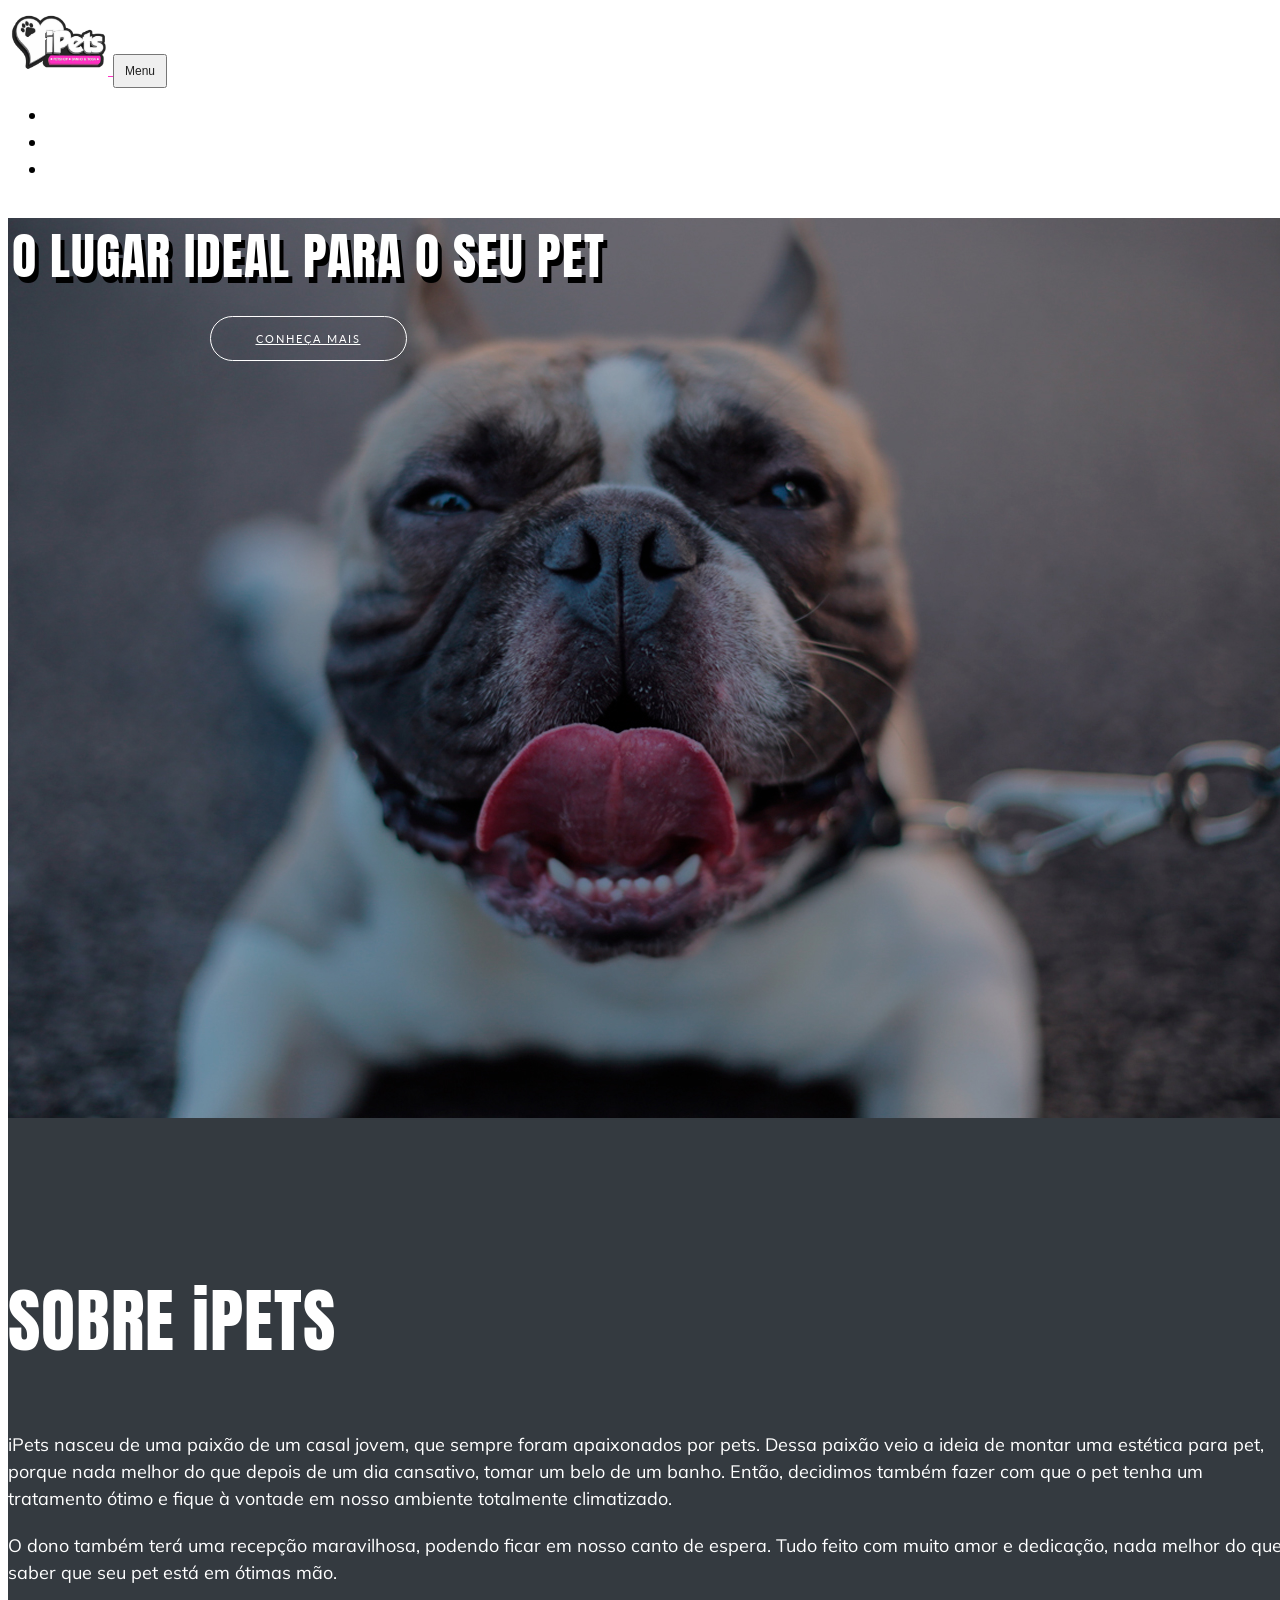
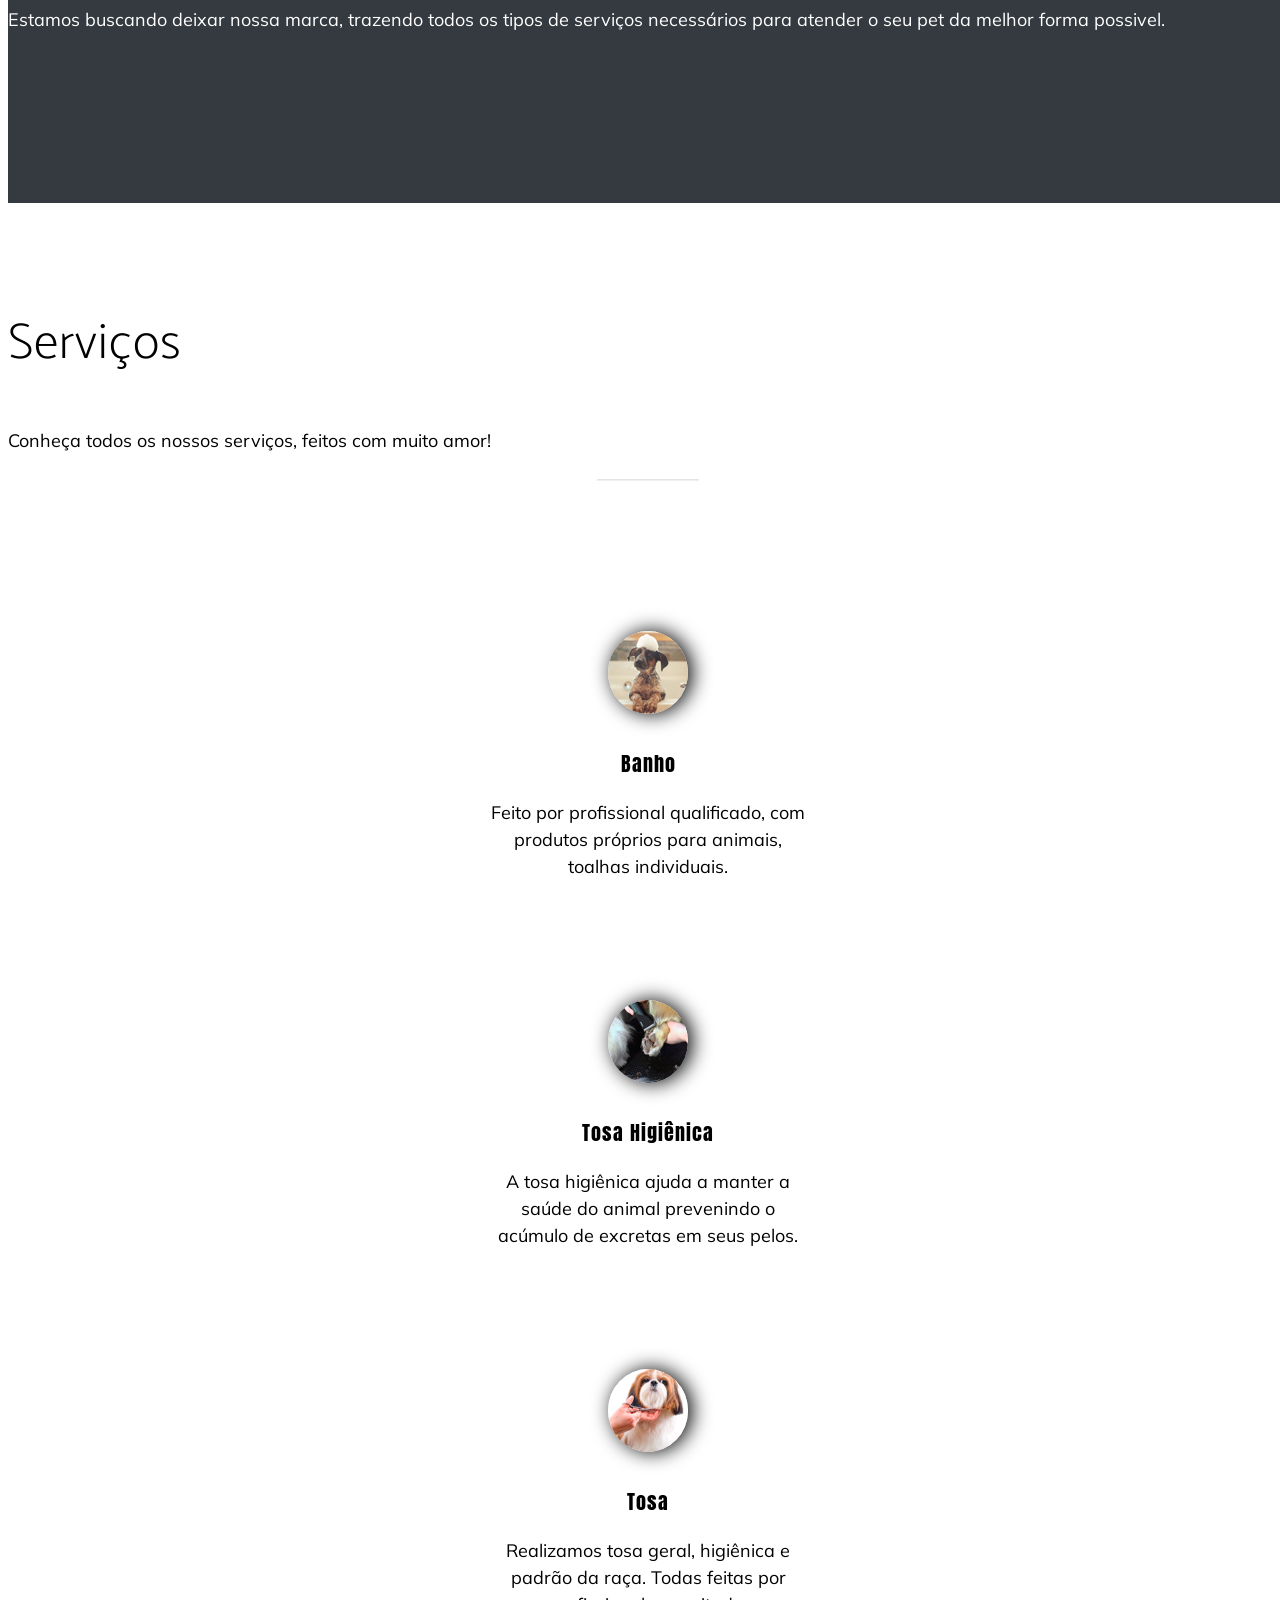
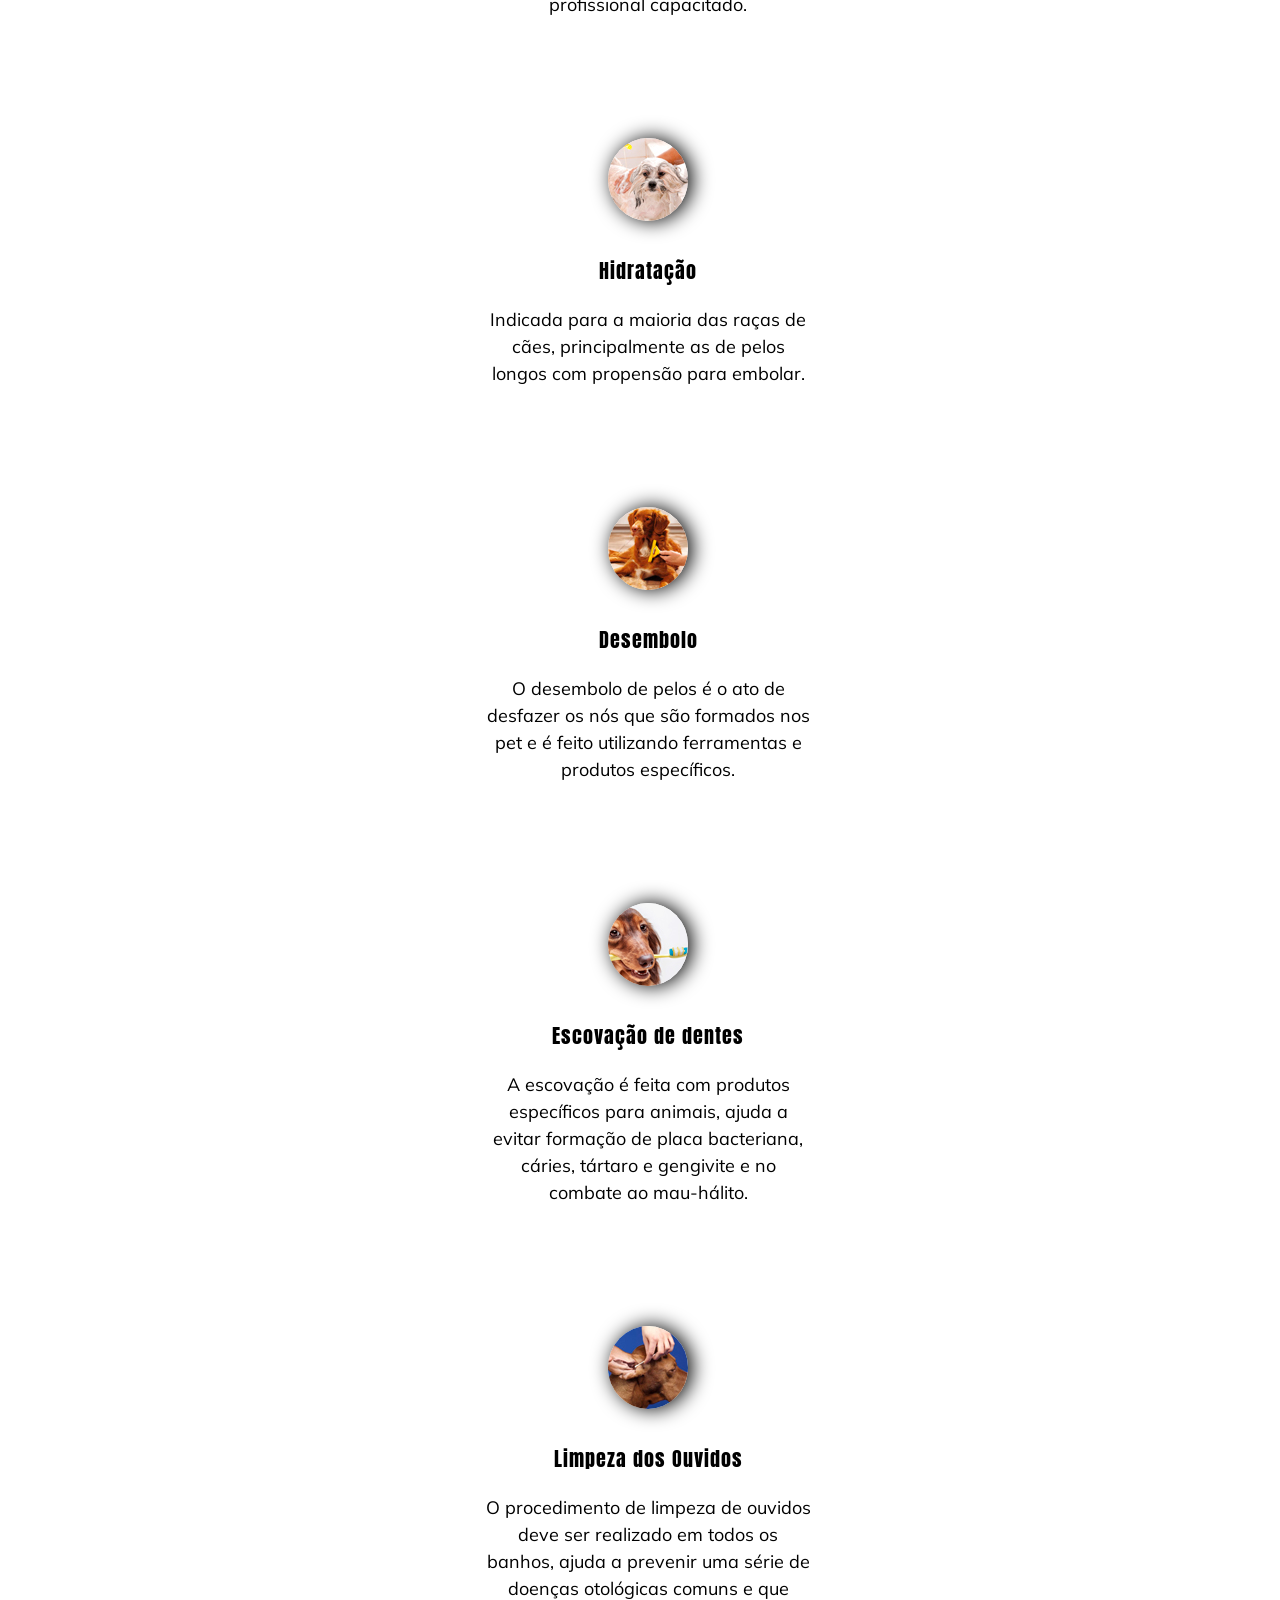
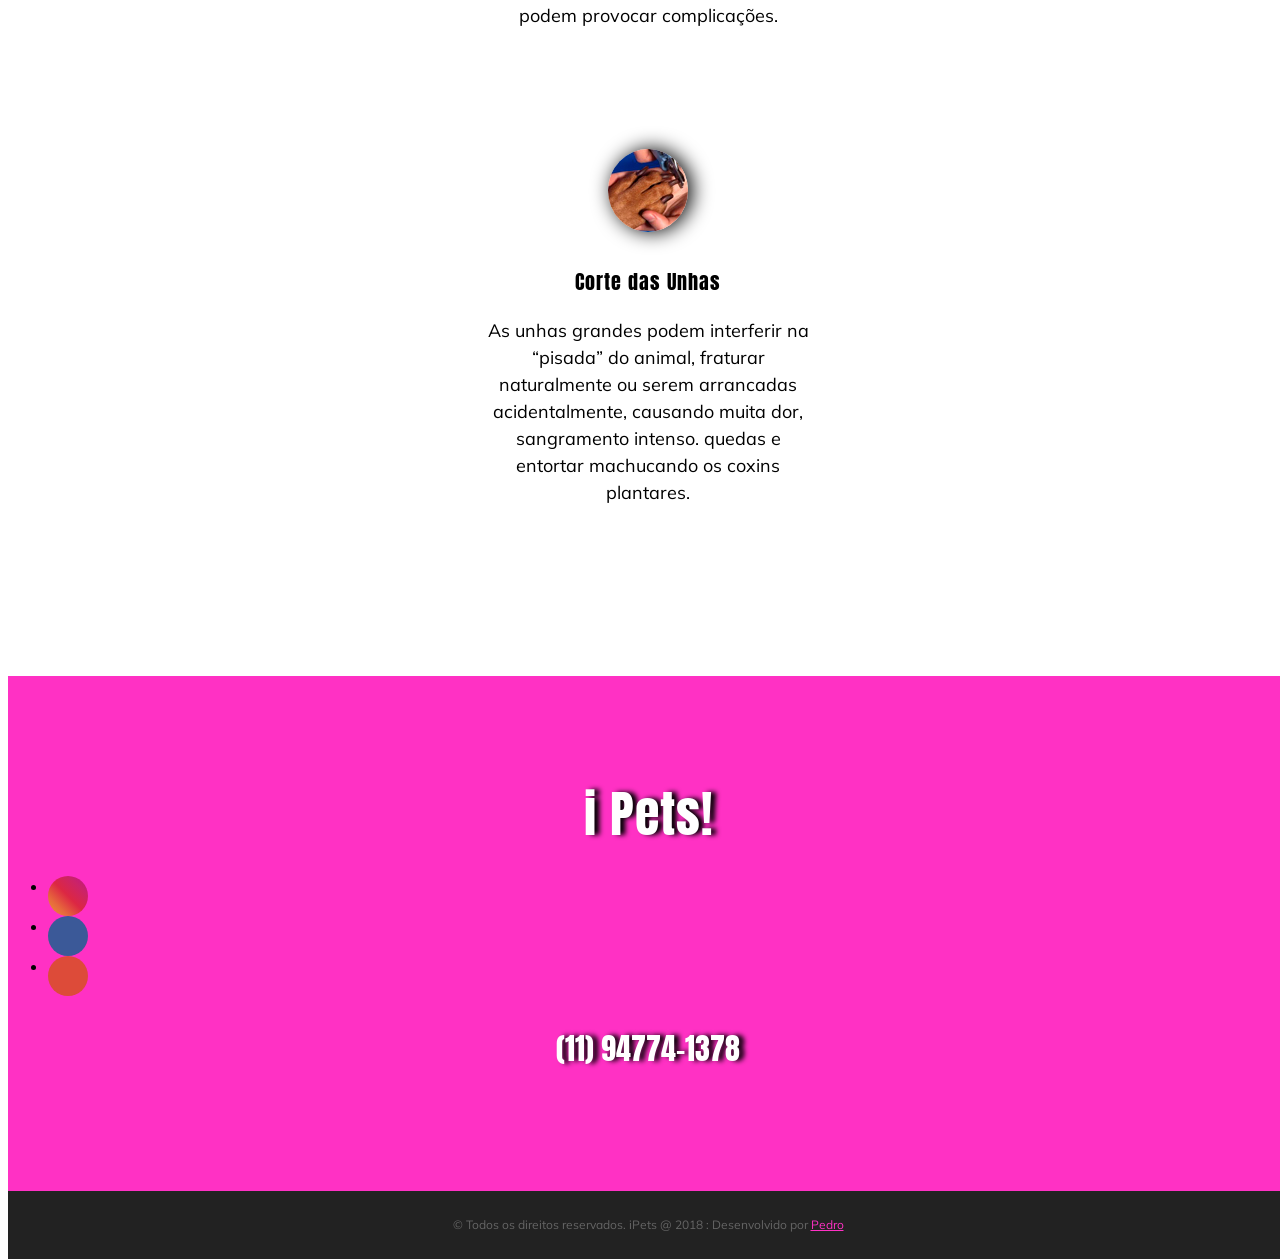
==== index.html @ 1b2ce4cd "criacao do site" ====
<!DOCTYPE html>
<html lang="en"><head>

	<meta charset="utf-8">
	<meta name="viewport" content="width=device-width, initial-scale=1, shrink-to-fit=no">
	<meta name="description" content="">
	<meta name="author" content="">

	<title>iPets - Estética para o seu pet!</title>

	<!-- favicon -->
	<link href="img/favicon.png" rel="shortcut icon" type="image/x-icon">

	<!-- Bootstrap core CSS -->
	<link href="vendor/bootstrap/css/bootstrap.min.css" rel="stylesheet">

	<!-- Custom fonts for this template -->
	<link href="vendor/font-awesome/css/font-awesome.min.css" rel="stylesheet">
	<link href="vendor/simple-line-icons/css/simple-line-icons.css" rel="stylesheet">
	<link href="https://fonts.googleapis.com/css?family=Lato" rel="stylesheet">
	<link href="https://fonts.googleapis.com/css?family=Catamaran:100,200,300,400,500,600,700,800,900" rel="stylesheet">
	<link href="https://fonts.googleapis.com/css?family=Muli" rel="stylesheet">

	<!-- Plugin CSS -->
	<link href="device-mockups/device-mockups.min.css" rel="stylesheet">

	<!-- Custom styles for this template -->
	<link href="css/new-age.min.css" rel="stylesheet">

</head>

  <body id="page-top">

	<!-- Navigation -->
	<nav class="navbar navbar-expand-lg navbar-light fixed-top" id="mainNav">
		<div class="container">
			<a class="navbar-brand js-scroll-trigger" href="#page-top">
				<img width="100" alt="" src="./img/logo.png">
			</a>
			<button class="navbar-toggler navbar-toggler-right" aria-expanded="false" aria-controls="navbarResponsive" aria-label="Toggle navigation" type="button" data-target="#navbarResponsive" data-toggle="collapse">
				Menu
				<i class="fa fa-bars"></i>
			</button>
			<div class="collapse navbar-collapse" id="navbarResponsive">
				<ul class="navbar-nav ml-auto">
					<li class="nav-item">
						<a class="nav-link js-scroll-trigger" href="#about">Sobre</a>
					</li>
					<li class="nav-item">
						<a class="nav-link js-scroll-trigger" href="#services">Serviços</a>
					</li>
					<li class="nav-item">
						<a class="nav-link js-scroll-trigger" href="#contact">Contato</a>
					</li>
				</ul>
			</div>
		</div>
	</nav>

	<header class="masthead">
		<div class="container h-100">
			<div class="row h-100">
				<div class="col-lg-12 my-auto">
					<div class="header-content mx-auto">
						<h1 class="mb-5">O LUGAR IDEAL PARA O SEU PET</h1>
						<a class="btn btn-outline btn-xl js-scroll-trigger" href="#about">Conheça mais</a>
					</div>
				</div>
			</div>
		</div>
	</header>

	<section class="about bg-primary text-center" id="about">
		<div class="container">
			<div class="row">
				<div class="col-md-8 mx-auto">
					<h2 class="section-heading">SOBRE iPETS</h2>
					<p>
						iPets nasceu de uma paixão de um casal jovem, que sempre foram apaixonados por pets. Dessa paixão veio a ideia de montar uma estética para pet, porque nada melhor do que depois de um dia cansativo, tomar um belo de um banho. Então, decidimos também fazer com que o pet tenha um tratamento ótimo e fique à vontade em nosso ambiente totalmente climatizado.
					<p>
						O dono também terá uma recepção maravilhosa, podendo ficar em nosso canto de espera. Tudo feito com muito amor e dedicação, nada melhor do que saber que seu pet está em ótimas mão.
					</p>
					<p>
						Estamos buscando deixar nossa marca, trazendo todos os tipos de serviços necessários para atender o seu pet da melhor forma possivel.
					</p>
				</div>
			</div>
		</div>
	</section>

	<section class="services" id="services">
		<div class="container">
			<div class="section-heading text-center">
				<h2>Serviços</h2>
				<p class="text-muted">Conheça todos os nossos serviços, feitos com muito amor!</p>
				<hr>
			</div>
			<div class="row">
				<div class="col-lg-12 my-auto">
					<div class="container-fluid">
						<div class="row">
							<div class="col-lg-4">
								<div class="service-item">
									<img alt="" src="img/services/banho.jpg">
									<h3>Banho</h3>
									<p class="text-muted">
										Feito por profissional qualificado, com produtos próprios para animais, toalhas individuais.
									</p>
								</div>
							</div>
							<div class="col-lg-4">
								<div class="service-item">
									<img alt="" src="img/services/tosa-higienica.jpg">
									<h3>Tosa Higiênica</h3>
									<p class="text-muted">A tosa higiênica ajuda a manter a saúde do animal prevenindo o acúmulo de excretas em seus pelos.</p>
								</div>
							</div>
							<div class="col-lg-4">
								<div class="service-item">
										<img alt="" src="img/services/tosa.jpg">
									<h3>Tosa</h3>
									<p class="text-muted">Realizamos tosa geral, higiênica e padrão da raça. Todas feitas por profissional capacitado.</p>
								</div>
							</div>
						</div>
						<div class="row">	
							<div class="col-lg-4">
								<div class="service-item">
									<img alt="" src="img/services/hidratacao.jpg">
									<h3>Hidratação</h3>
									<p class="text-muted">Indicada para a maioria das raças de cães, principalmente as de pelos longos com propensão  para embolar.</p>
								</div>
							</div>
							<div class="col-lg-4">
								<div class="service-item">
									<img alt="" src="img/services/desembolo.jpg">
									<h3>Desembolo</h3>
									<p class="text-muted">
										O desembolo de pelos é o ato de desfazer os nós que são formados nos pet e é feito utilizando ferramentas e produtos específicos.
									</p>
								</div>
							</div>
							<div class="col-lg-4">
								<div class="service-item">
									<img alt="" src="img/services/escova-dentes-caes.jpg">
									<h3>Escovação de dentes</h3>
									<p class="text-muted">A escovação é feita com produtos específicos para animais, ajuda a evitar formação de placa bacteriana, cáries, tártaro e gengivite e no combate ao mau-hálito.</p>
								</div>
							</div>
						</div>
						<div class="row">
							<div class="col-lg-4">
								<div class="service-item">
									<img alt="" src="img/services/limpeza-ouvido.jpg">
									<h3>Limpeza dos Ouvidos</h3>
									<p class="text-muted">O procedimento de limpeza de ouvidos deve ser realizado em todos os banhos, ajuda a prevenir uma série de doenças otológicas comuns e que podem provocar complicações.</p>
								</div>
							</div>
							<div class="col-lg-4">
								<div class="service-item">
									<img alt="" src="img/services/corte-unha.jpg">
									<h3>Corte das Unhas</h3>
									<p class="text-muted">As unhas grandes podem interferir na “pisada” do animal, fraturar naturalmente ou serem arrancadas acidentalmente, causando muita dor, sangramento intenso. quedas e entortar machucando os coxins plantares.</p>
								</div>
							</div>
						</div>
					</div>
				</div>
			</div>
		</div>
	</section>

	<section class="contact bg-primary" id="contact">
		<div class="container">
			<h2>
				i
				<i class="fa fa-heart"></i>
				Pets!
			</h2>
			<ul class="list-inline list-social">
				<li class="list-inline-item social-instagram">
					<a href="https://www.instagram.com/ipetsbanhoetosa/" target="_blank">
					<i class="fa fa-instagram"></i>
					</a>
				</li>
				<li class="list-inline-item social-facebook">
					<a href="https://www.facebook.com/ipetsestetica" target="_blank">
					<i class="fa fa-facebook"></i>
					</a>
				</li>
				<li class="list-inline-item social-email">
					<a href="mailto:contato@ipetsbanhoetosa.com.br">
					<i class="fa fa-envelope"></i>
					</a>
				</li>
			</ul>

			<p><a href="tel:11947741378">(11) 94774-1378</a></p>
		</div>
	</section>

	<footer>
		<div class="container">
			<p>© Todos os direitos reservados. iPets @ 2018 : Desenvolvido por <a href="http://peofernandes.com/" target="_blank">Pedro</a></p>
		</div>
	</footer>

	<!-- Bootstrap core JavaScript -->
	<script src="vendor/jquery/jquery.min.js"></script>
	<script src="vendor/bootstrap/js/bootstrap.bundle.min.js"></script>

	<!-- Plugin JavaScript -->
	<script src="vendor/jquery-easing/jquery.easing.min.js"></script>

	<!-- Custom scripts for this template -->
	<script src="js/new-age.min.js"></script>

  


</body></html>
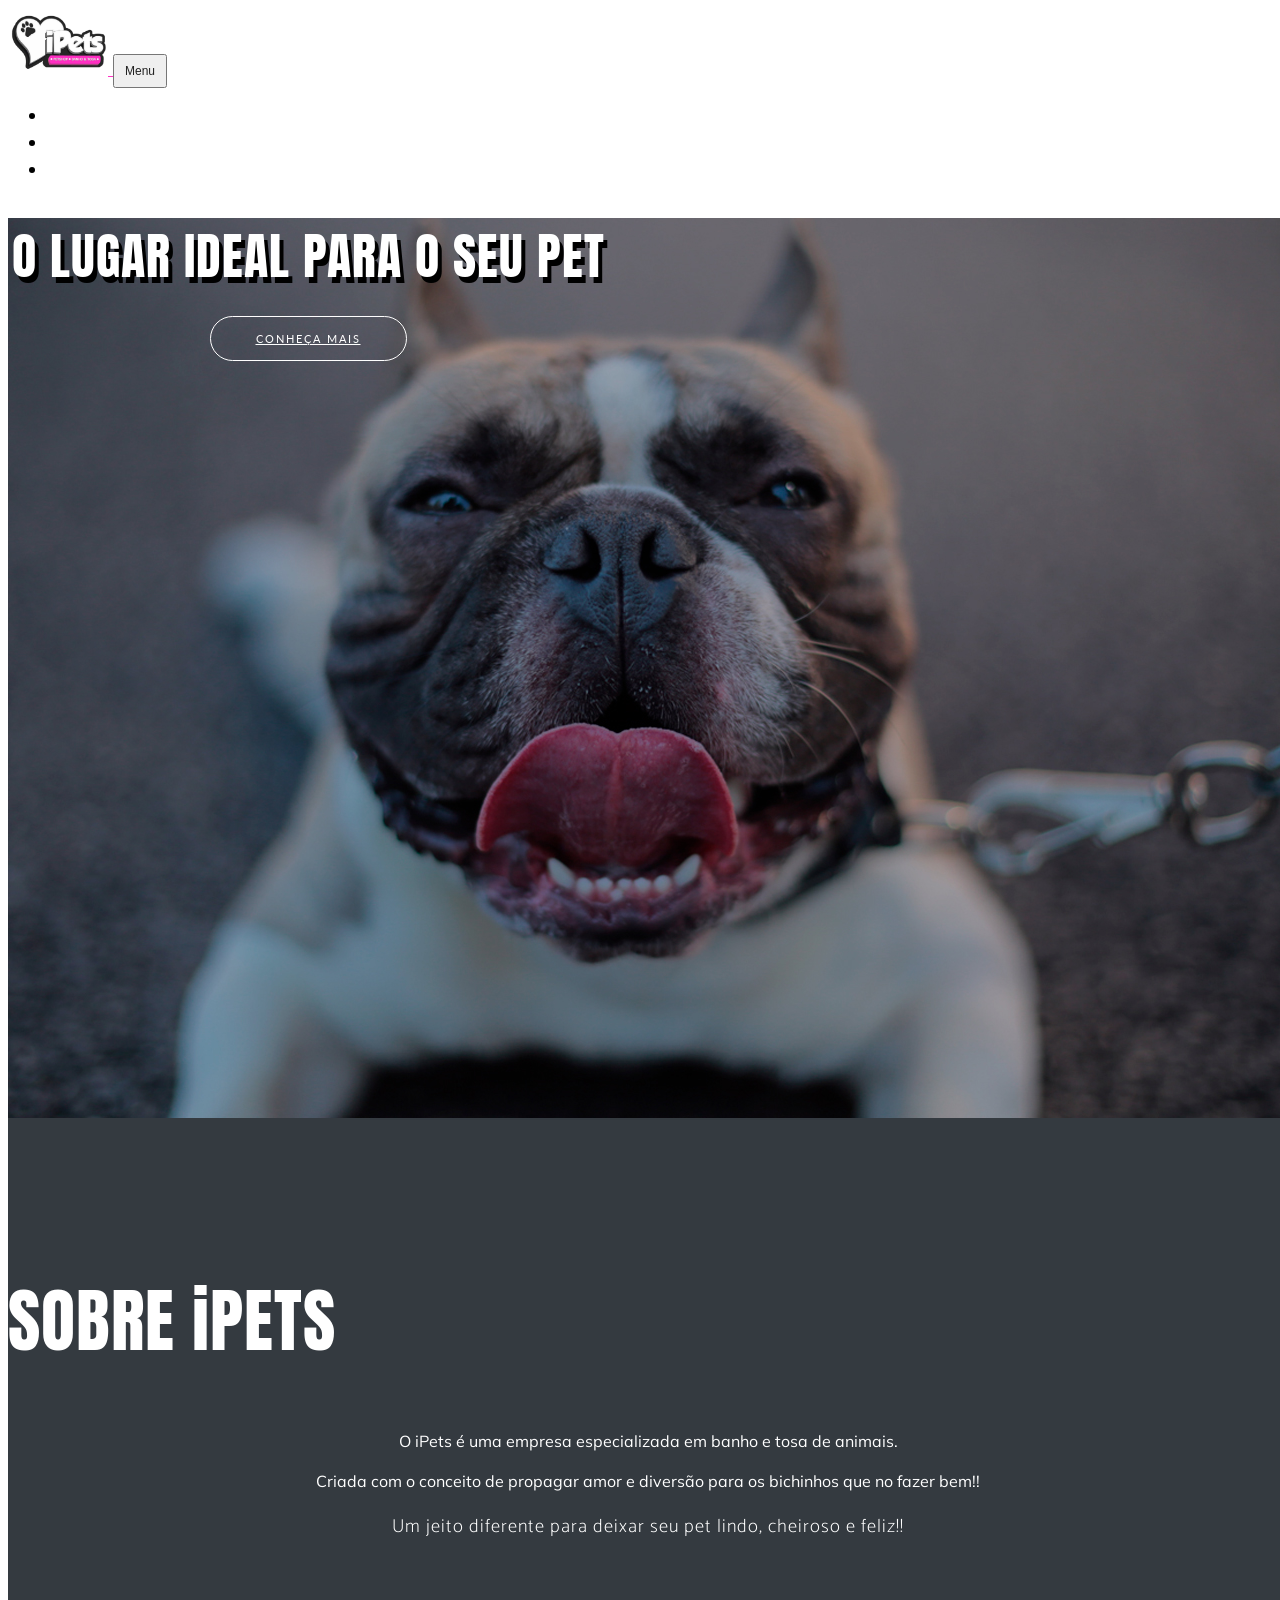
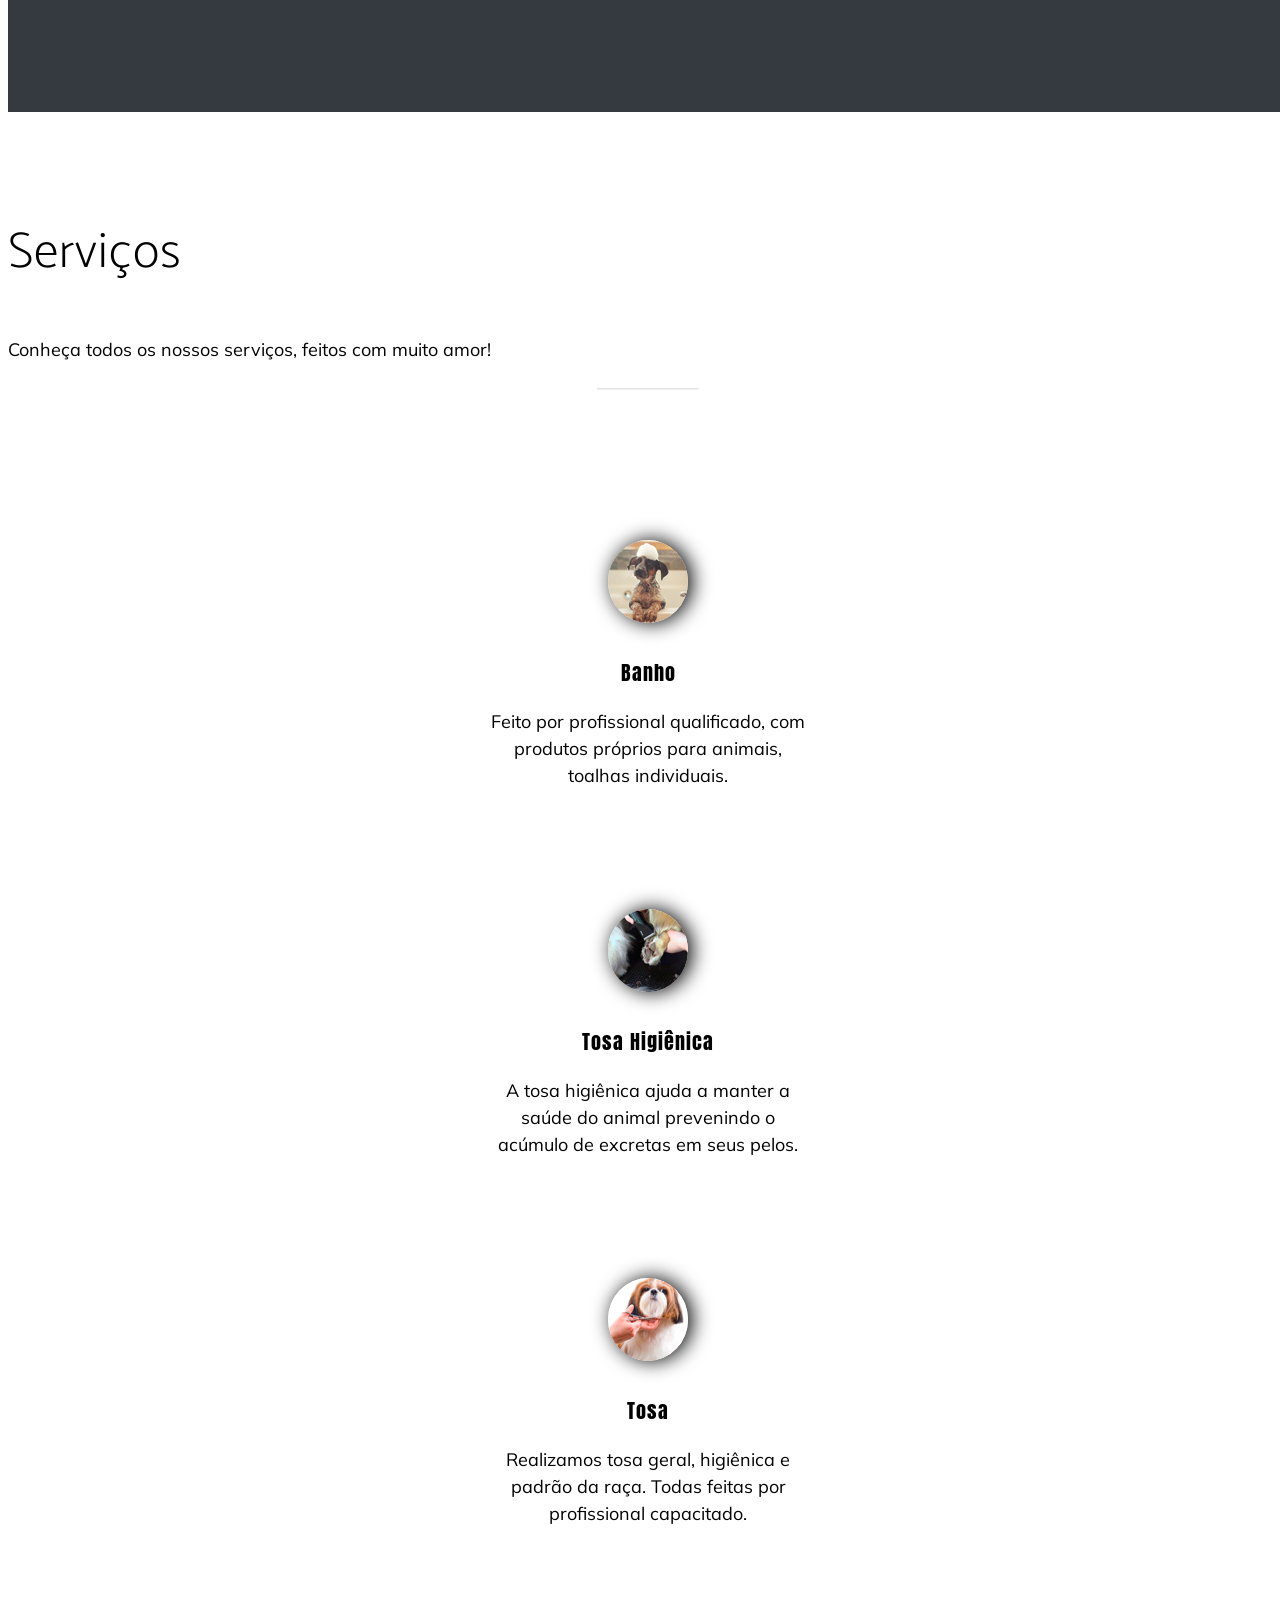
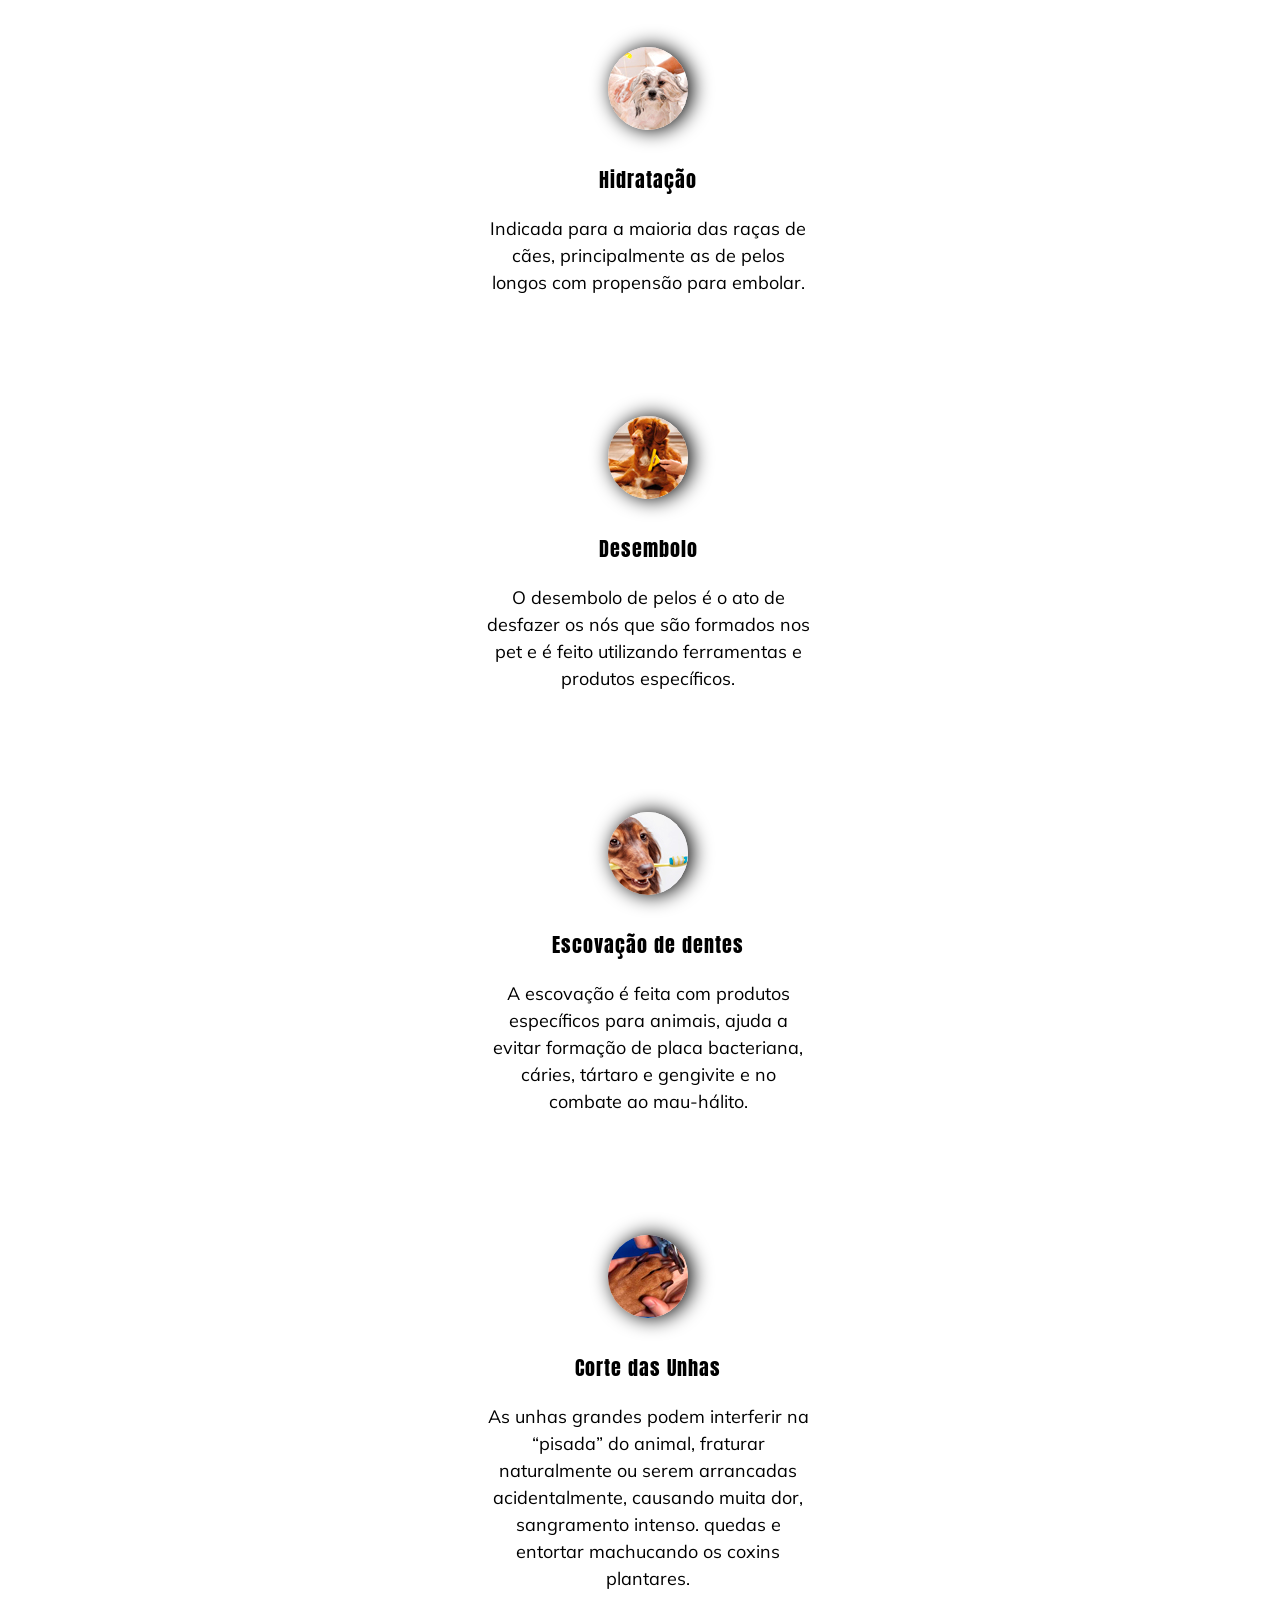
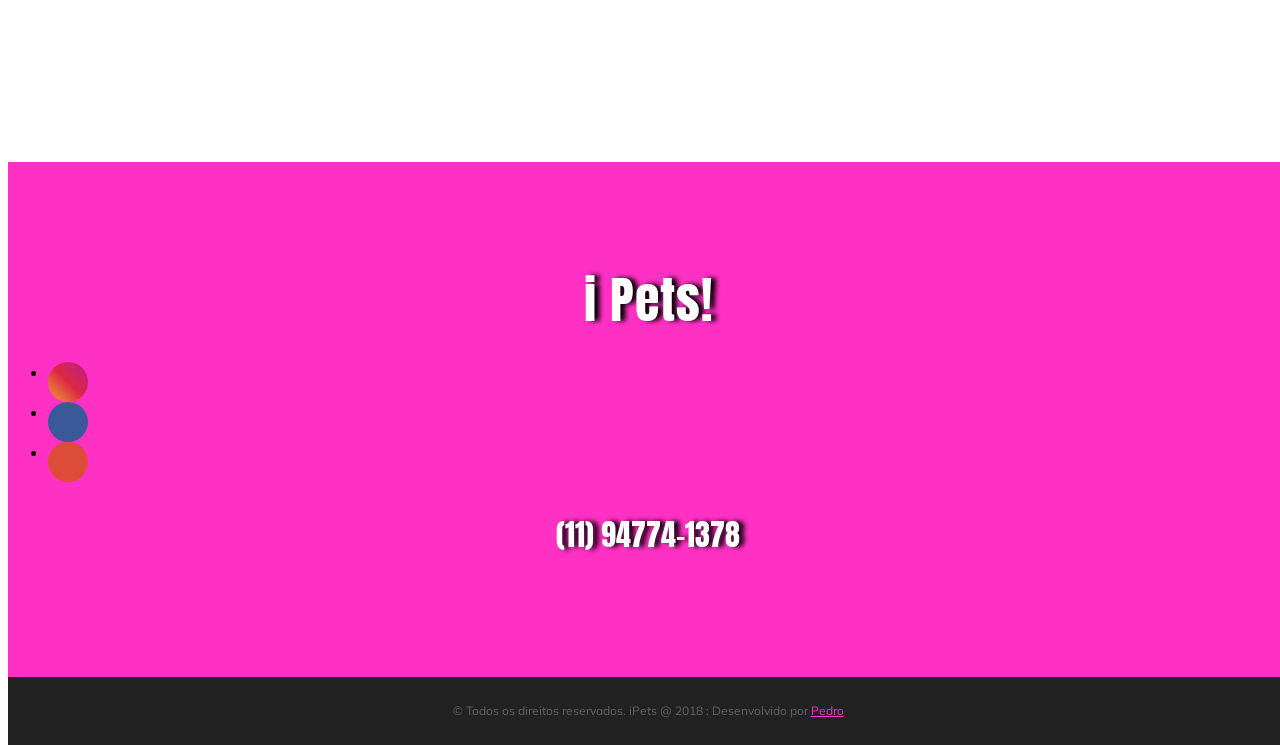
==== commit a31f2cad: "Alteração de textos" ====
--- a/index.html
+++ b/index.html
@@ -73,15 +73,16 @@
 	<section class="about bg-primary text-center" id="about">
 		<div class="container">
 			<div class="row">
-				<div class="col-md-8 mx-auto">
+				<div class="col-md-10 mx-auto">
 					<h2 class="section-heading">SOBRE iPETS</h2>
 					<p>
-						iPets nasceu de uma paixão de um casal jovem, que sempre foram apaixonados por pets. Dessa paixão veio a ideia de montar uma estética para pet, porque nada melhor do que depois de um dia cansativo, tomar um belo de um banho. Então, decidimos também fazer com que o pet tenha um tratamento ótimo e fique à vontade em nosso ambiente totalmente climatizado.
-					<p>
-						O dono também terá uma recepção maravilhosa, podendo ficar em nosso canto de espera. Tudo feito com muito amor e dedicação, nada melhor do que saber que seu pet está em ótimas mão.
+						<center>O iPets é uma empresa especializada em banho e tosa de animais.</center>
 					</p>
 					<p>
-						Estamos buscando deixar nossa marca, trazendo todos os tipos de serviços necessários para atender o seu pet da melhor forma possivel.
+						<center>Criada com o conceito de propagar amor e diversão para os bichinhos que no fazer bem!!</center>
+					</p>
+					<p>
+						<center><h3>Um jeito diferente para deixar seu pet lindo, cheiroso e feliz!!</h3></center>
 					</p>
 				</div>
 			</div>
@@ -150,11 +151,6 @@
 						</div>
 						<div class="row">
 							<div class="col-lg-4">
-								<div class="service-item">
-									<img alt="" src="img/services/limpeza-ouvido.jpg">
-									<h3>Limpeza dos Ouvidos</h3>
-									<p class="text-muted">O procedimento de limpeza de ouvidos deve ser realizado em todos os banhos, ajuda a prevenir uma série de doenças otológicas comuns e que podem provocar complicações.</p>
-								</div>
 							</div>
 							<div class="col-lg-4">
 								<div class="service-item">
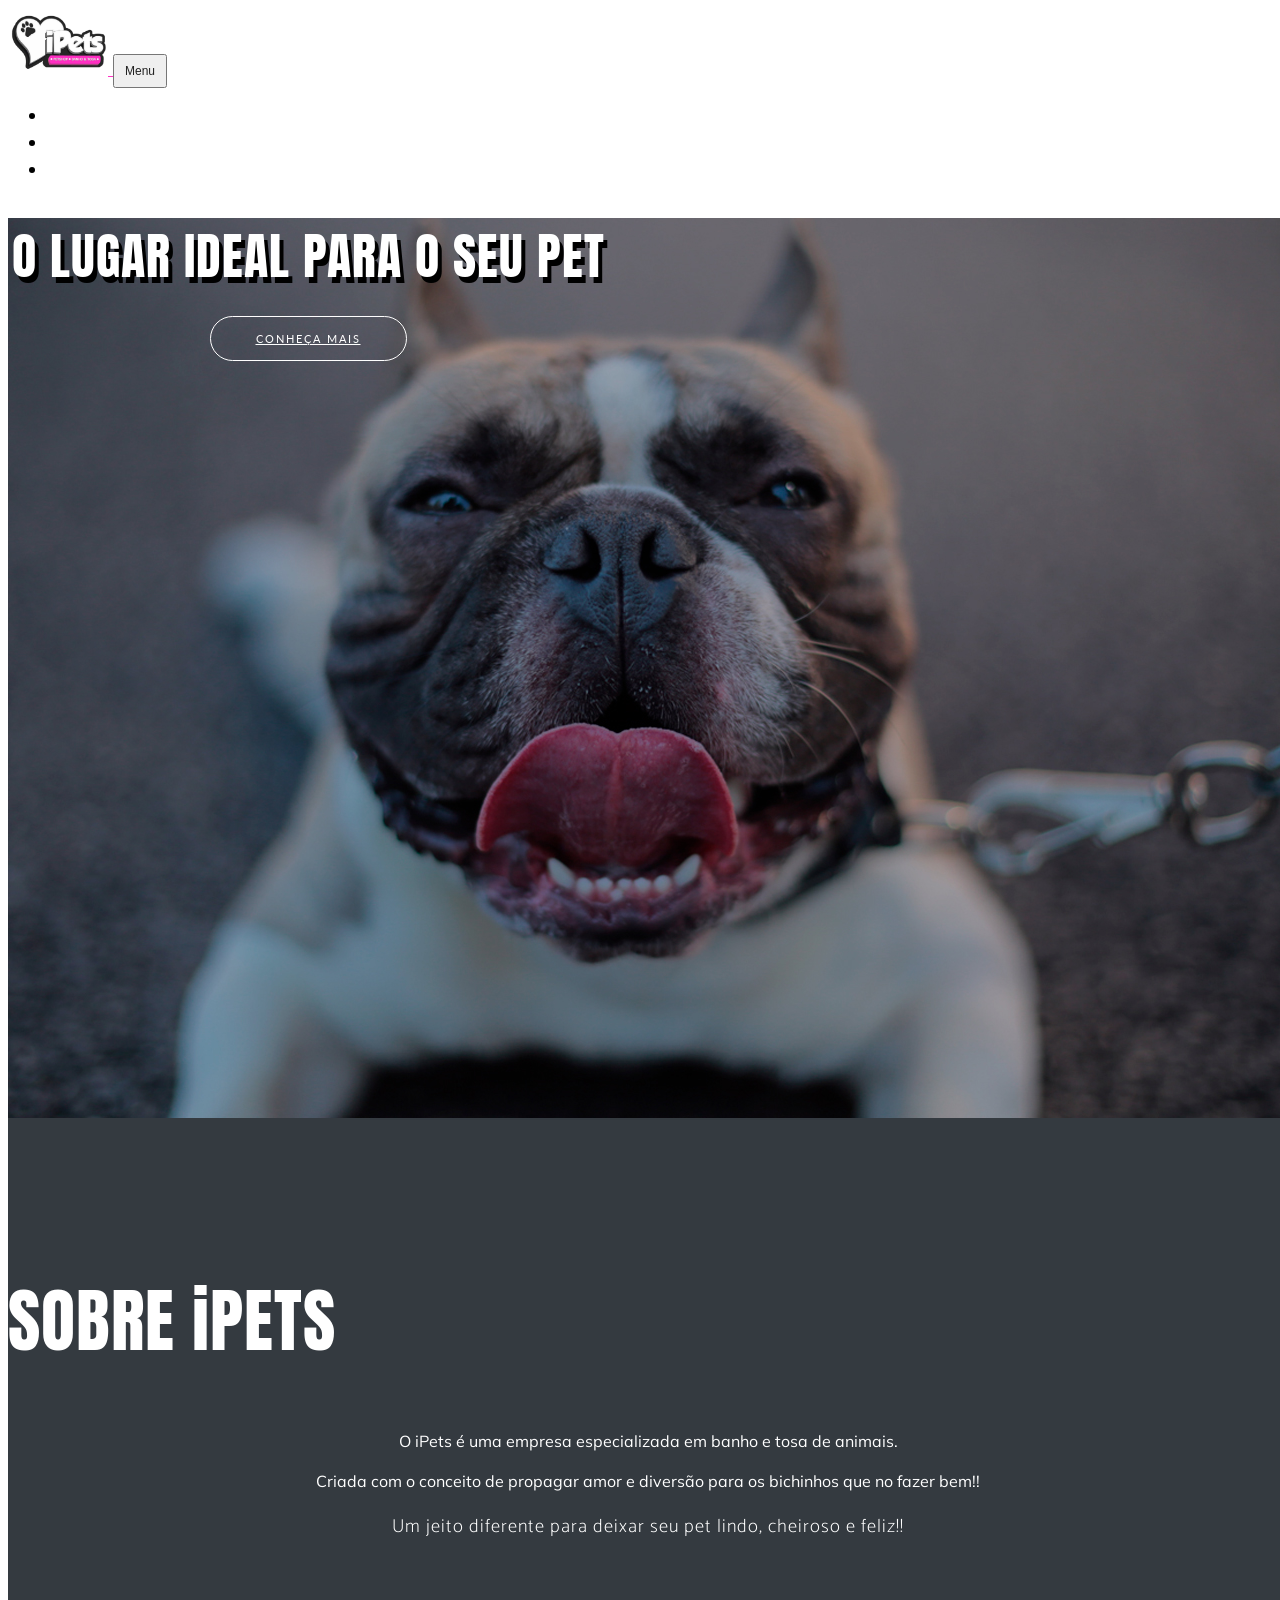
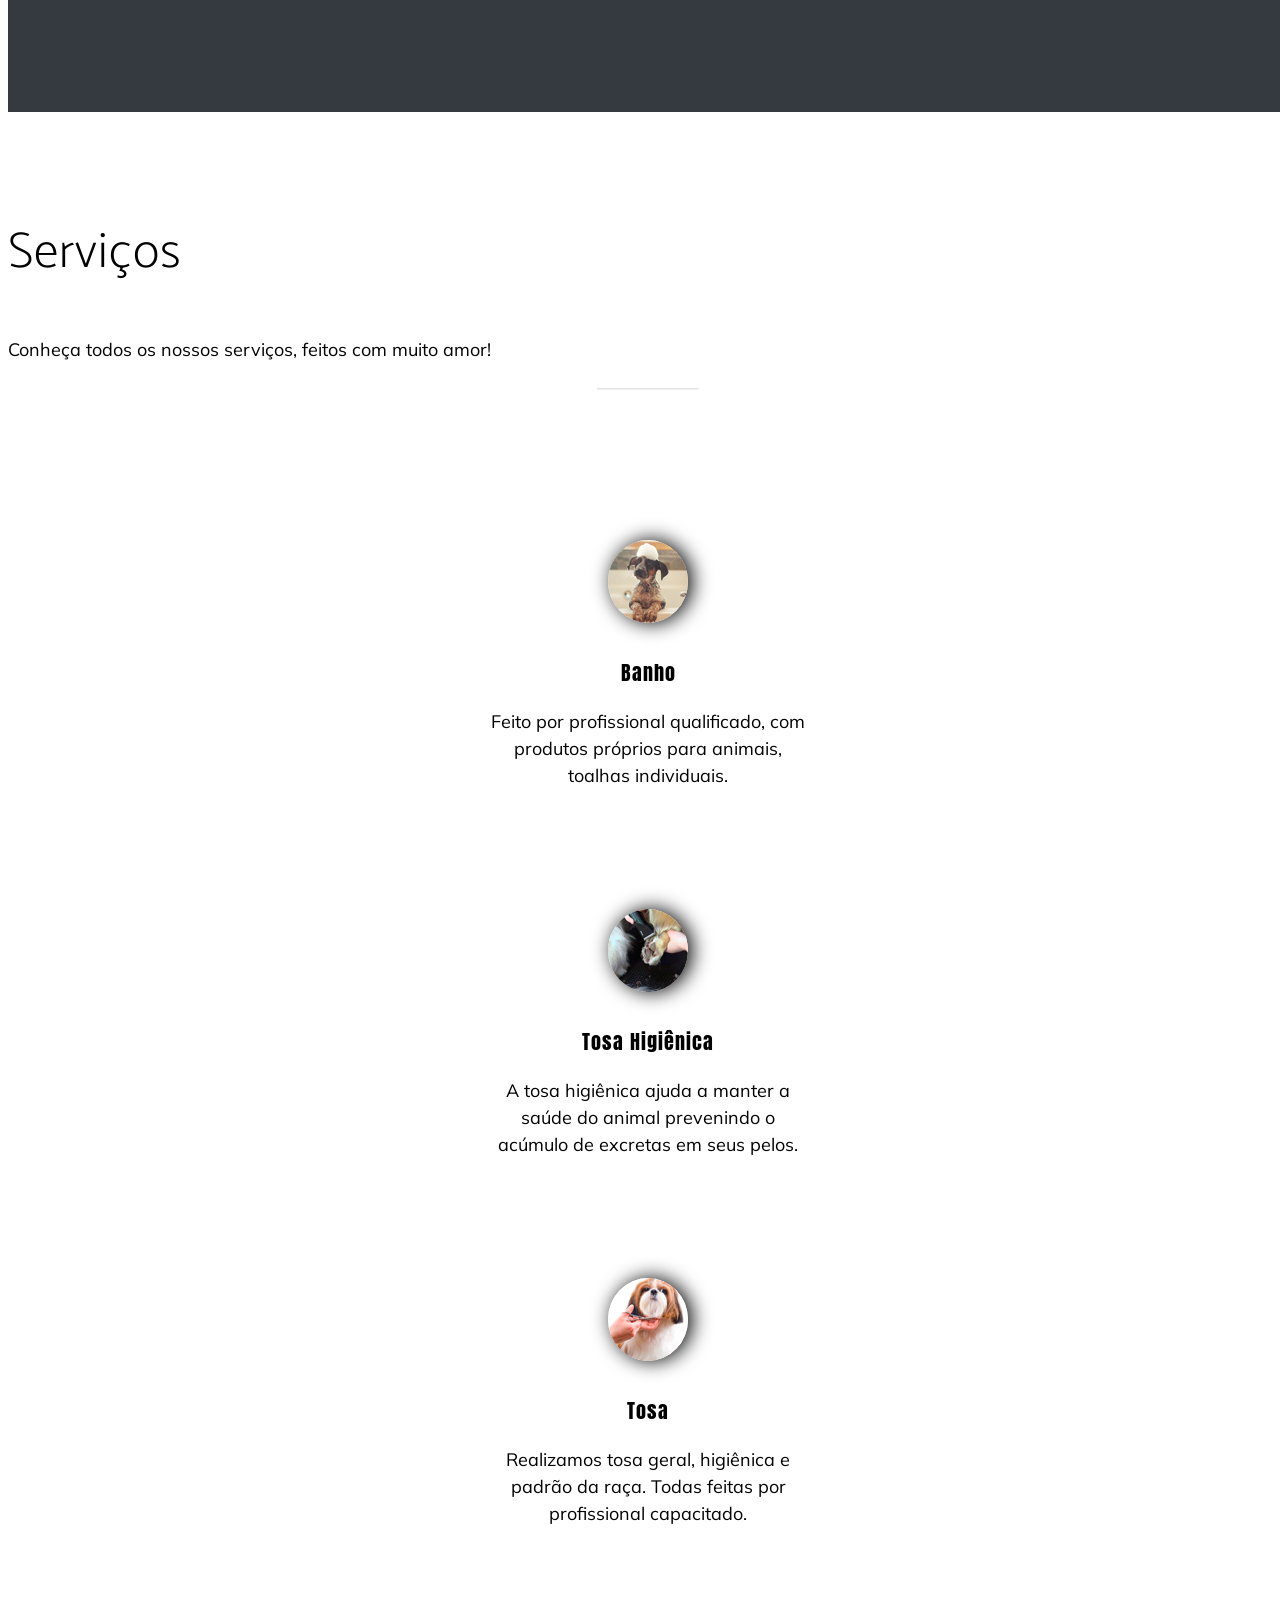
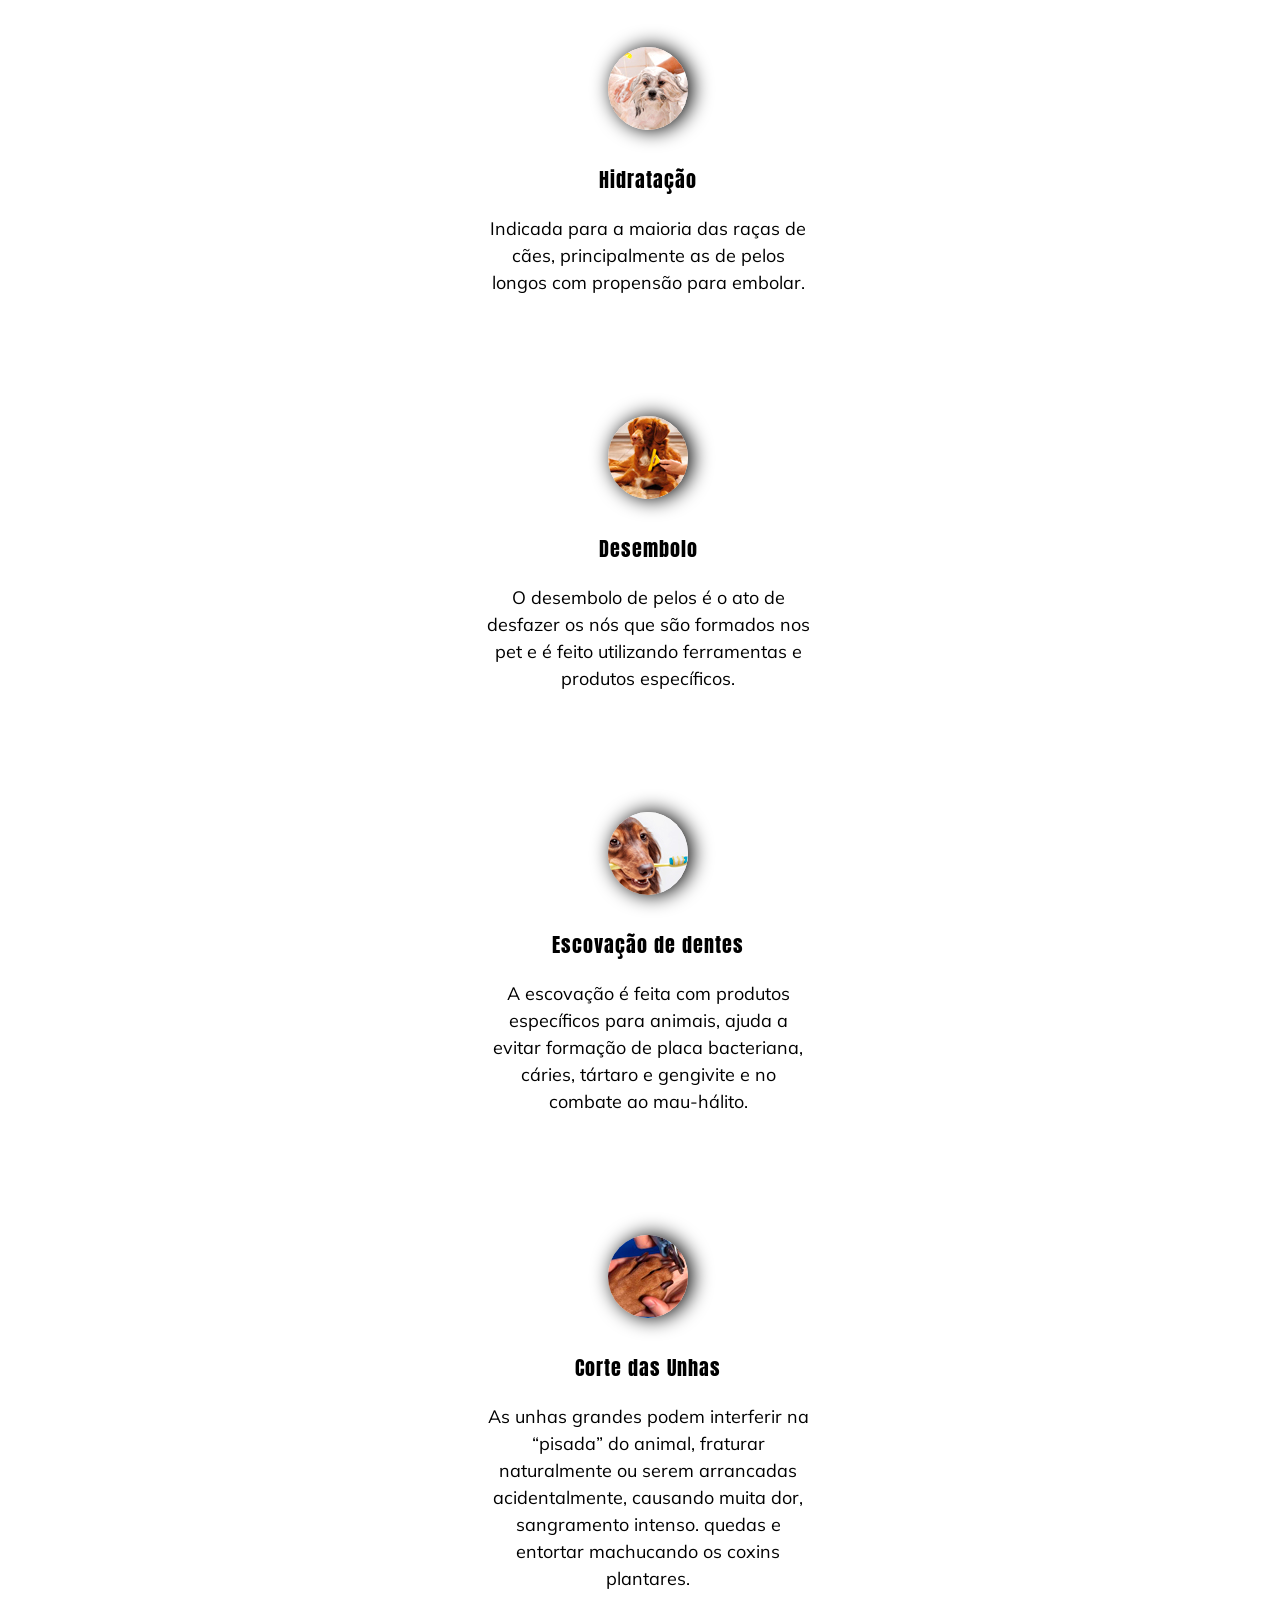
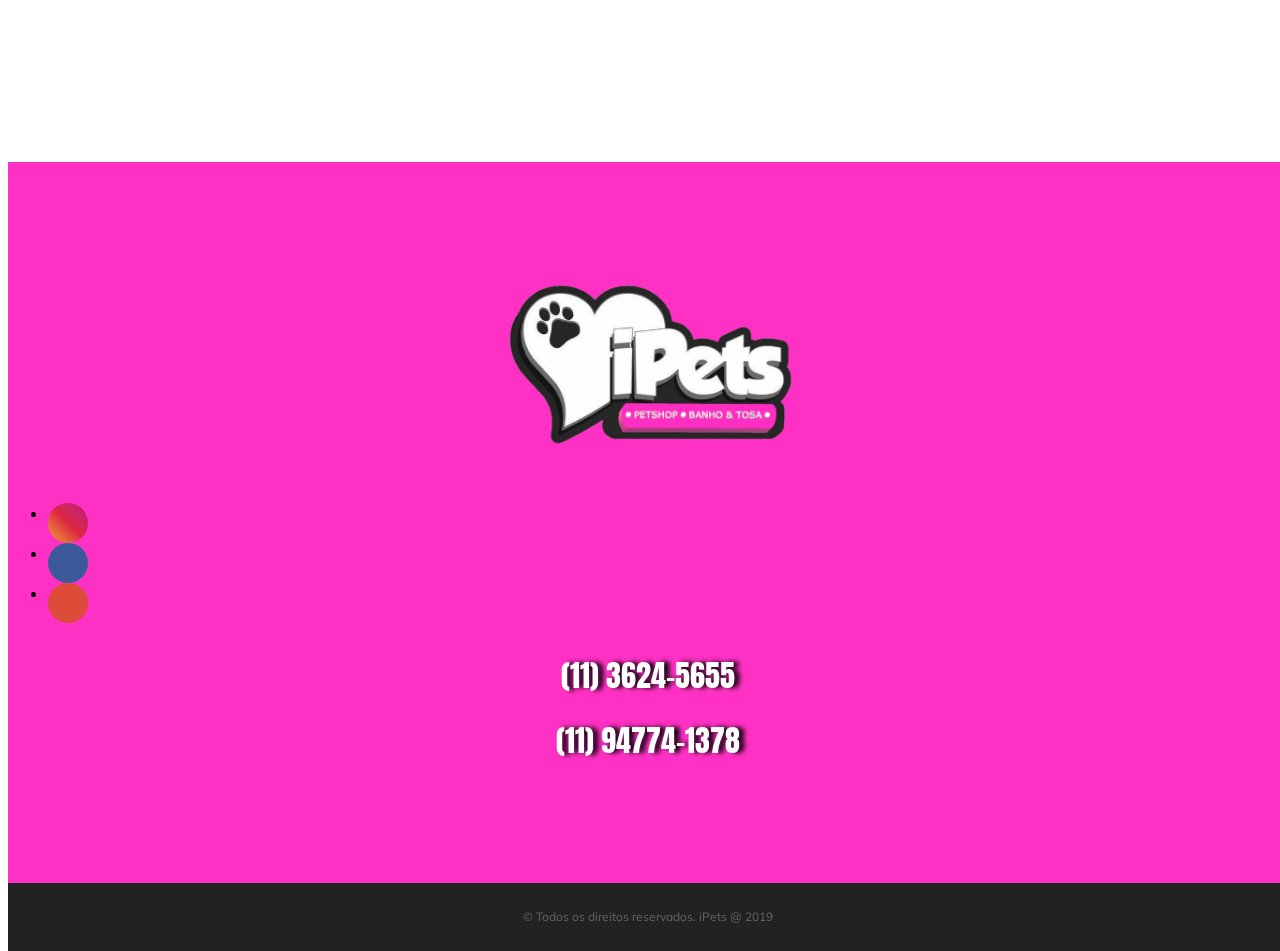
==== commit 64705c4d: "alteracao footer" ====
--- a/index.html
+++ b/index.html
@@ -169,9 +169,7 @@
 	<section class="contact bg-primary" id="contact">
 		<div class="container">
 			<h2>
-				i
-				<i class="fa fa-heart"></i>
-				Pets!
+				<img style="width:300px" src="img/logo.png">
 			</h2>
 			<ul class="list-inline list-social">
 				<li class="list-inline-item social-instagram">
@@ -180,7 +178,7 @@
 					</a>
 				</li>
 				<li class="list-inline-item social-facebook">
-					<a href="https://www.facebook.com/ipetsestetica" target="_blank">
+					<a href="https://www.facebook.com/ipetsbanhoetosa1" target="_blank">
 					<i class="fa fa-facebook"></i>
 					</a>
 				</li>
@@ -191,13 +189,14 @@
 				</li>
 			</ul>
 
+			<p><a href="tel:11947741378">(11) 3624-5655</a></p>
 			<p><a href="tel:11947741378">(11) 94774-1378</a></p>
 		</div>
 	</section>
 
 	<footer>
 		<div class="container">
-			<p>© Todos os direitos reservados. iPets @ 2018 : Desenvolvido por <a href="http://peofernandes.com/" target="_blank">Pedro</a></p>
+			<p>© Todos os direitos reservados. iPets @ 2019</p>
 		</div>
 	</footer>
 
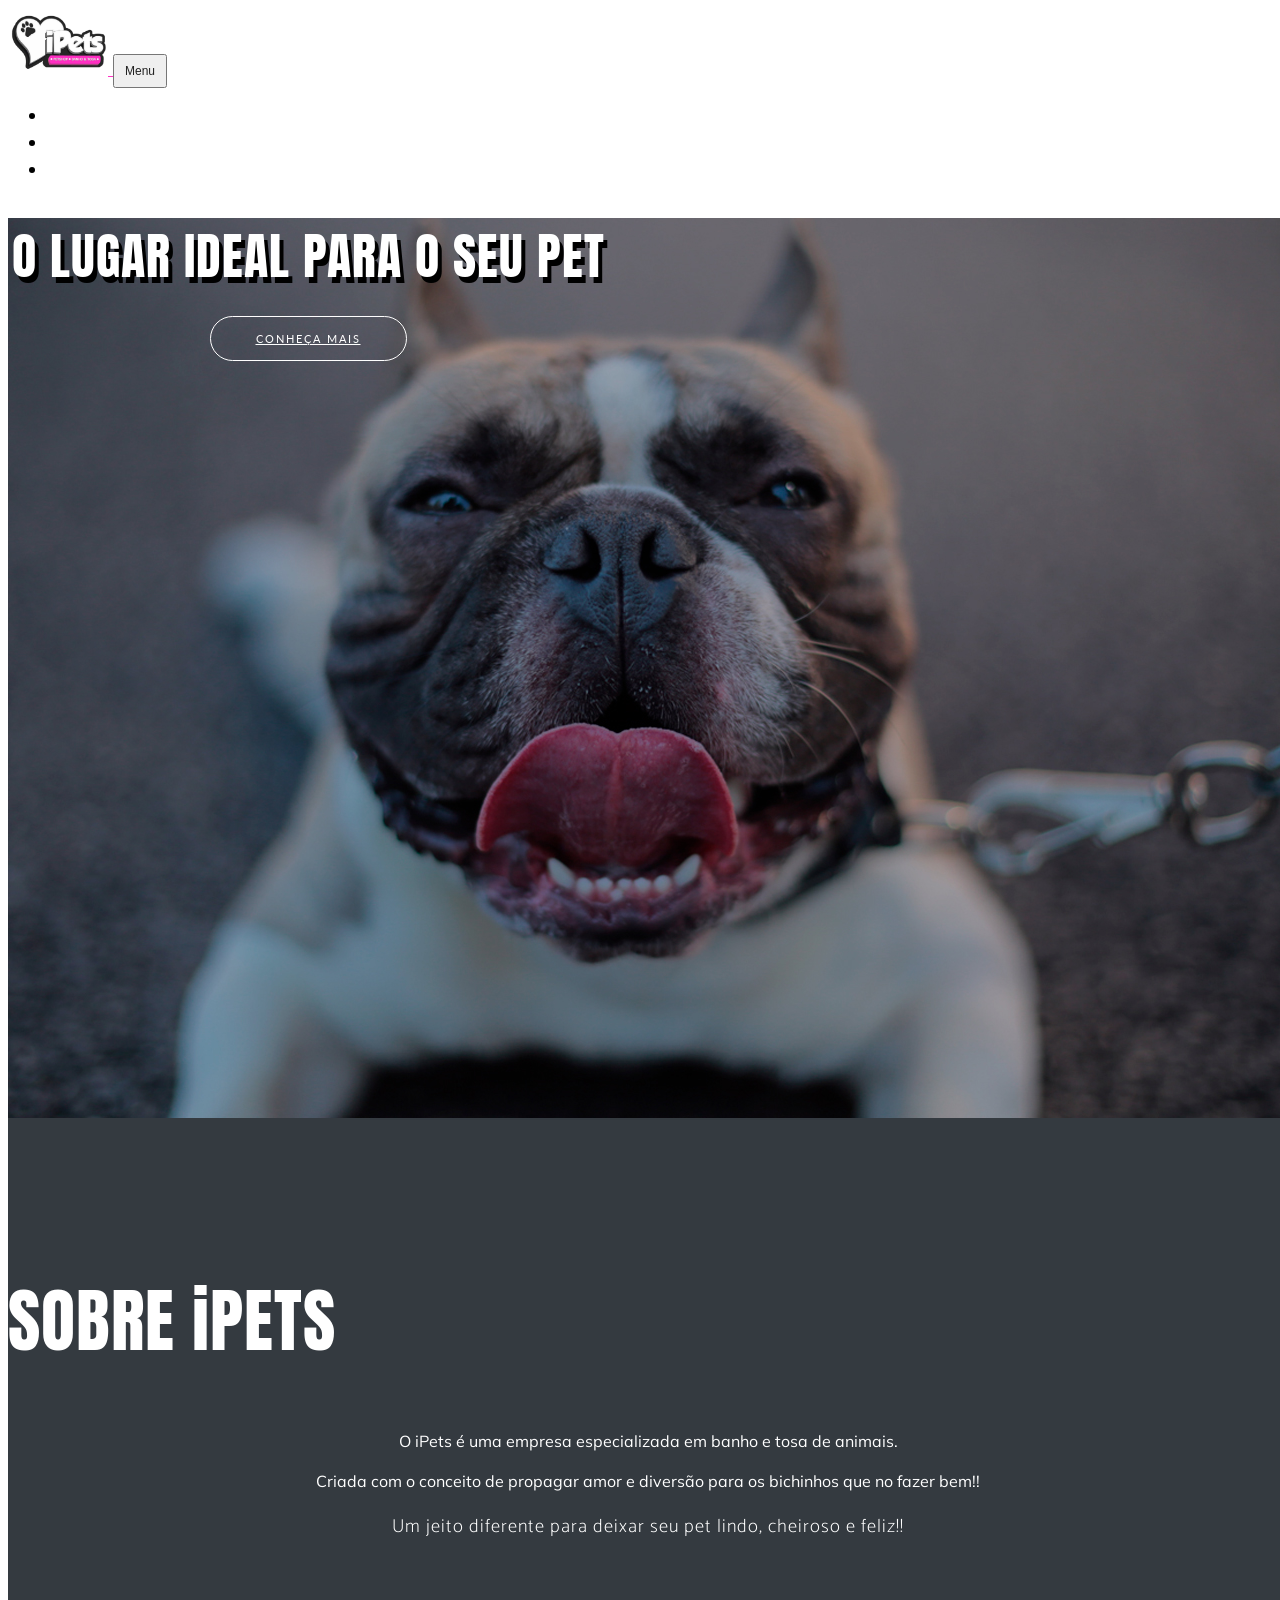
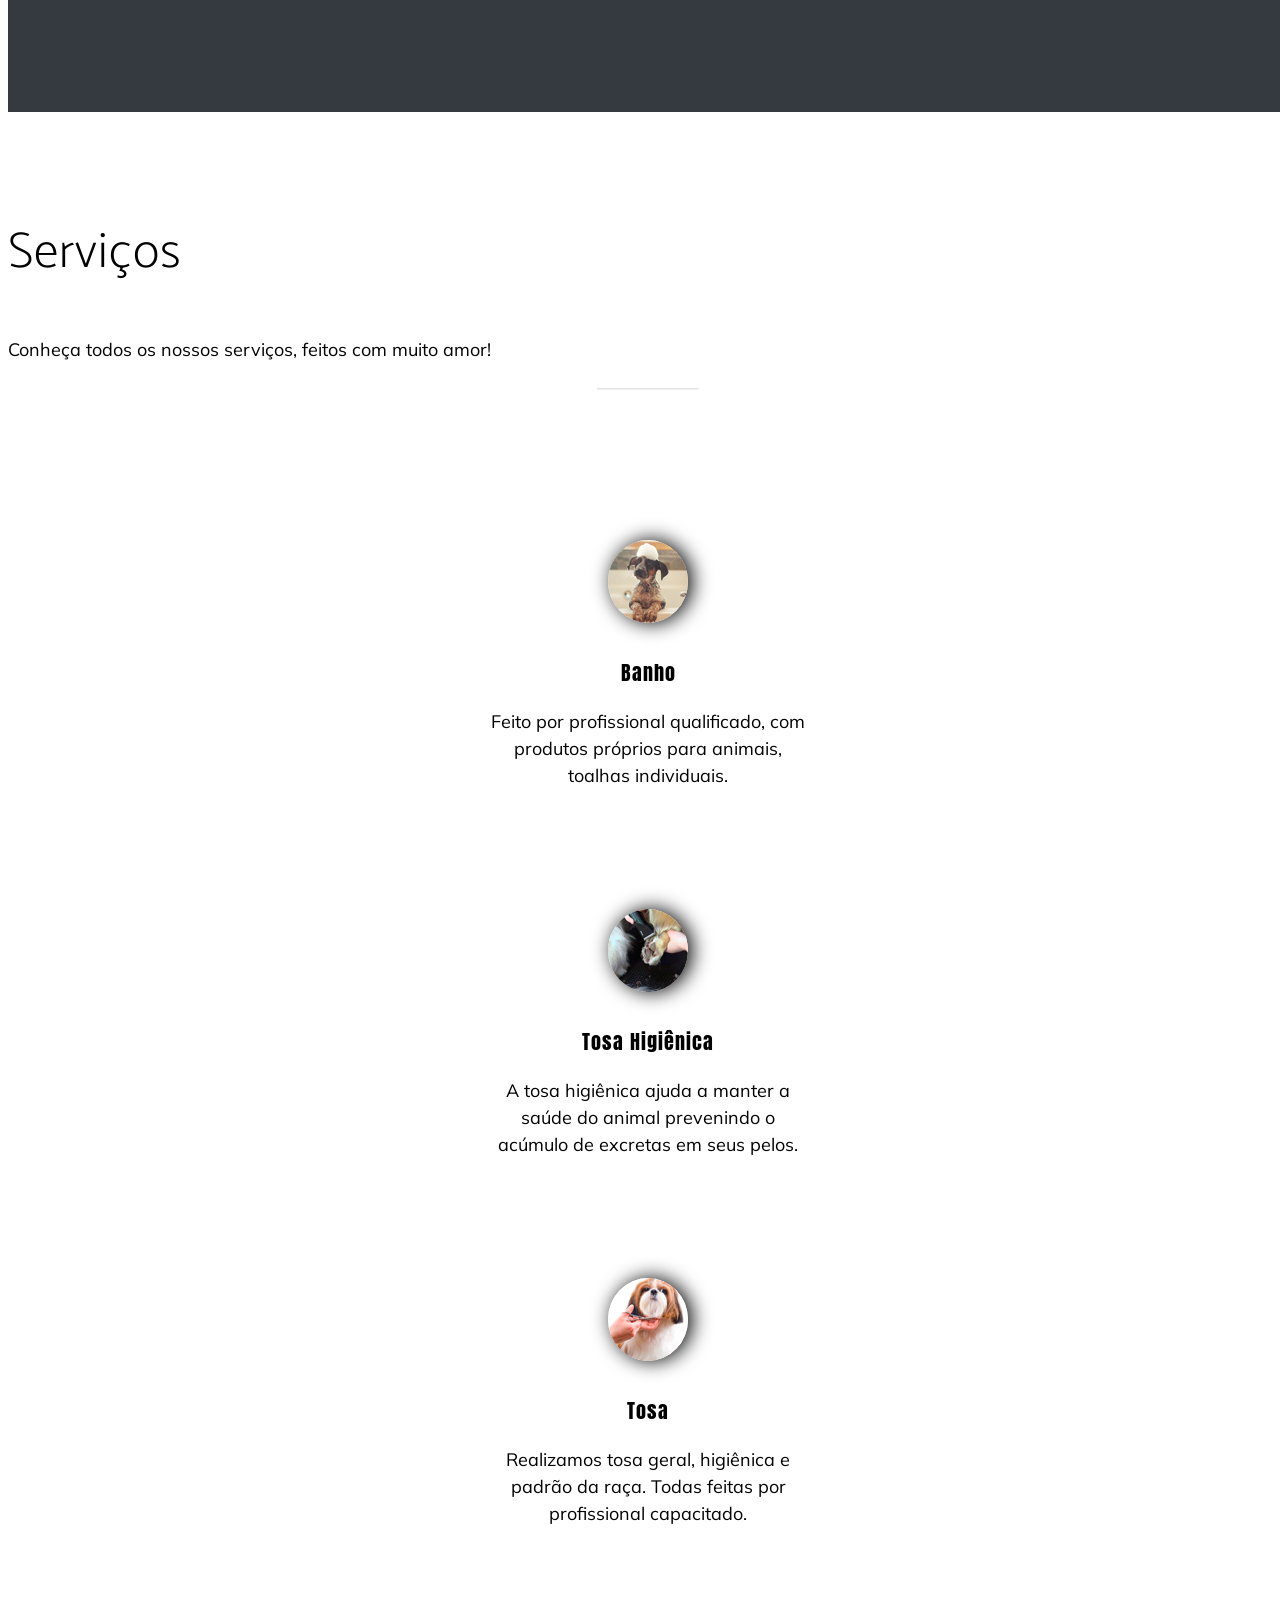
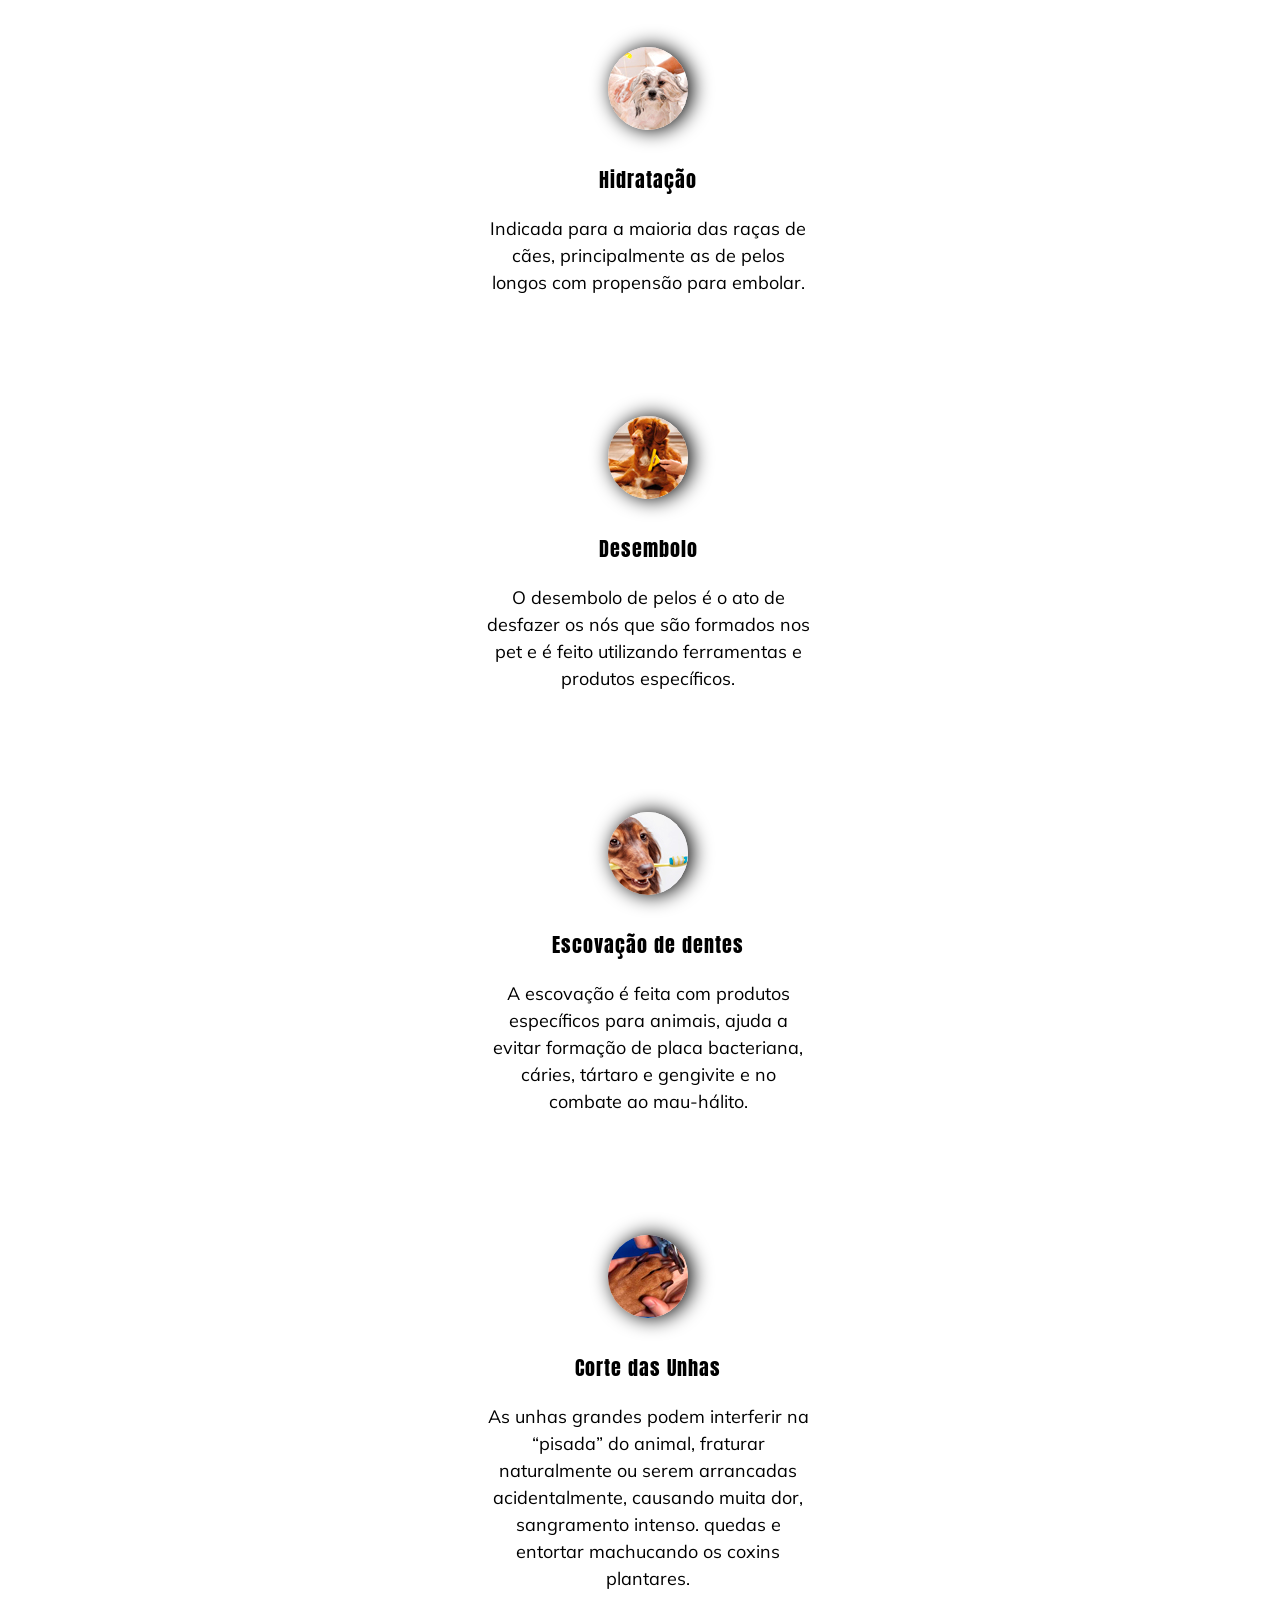
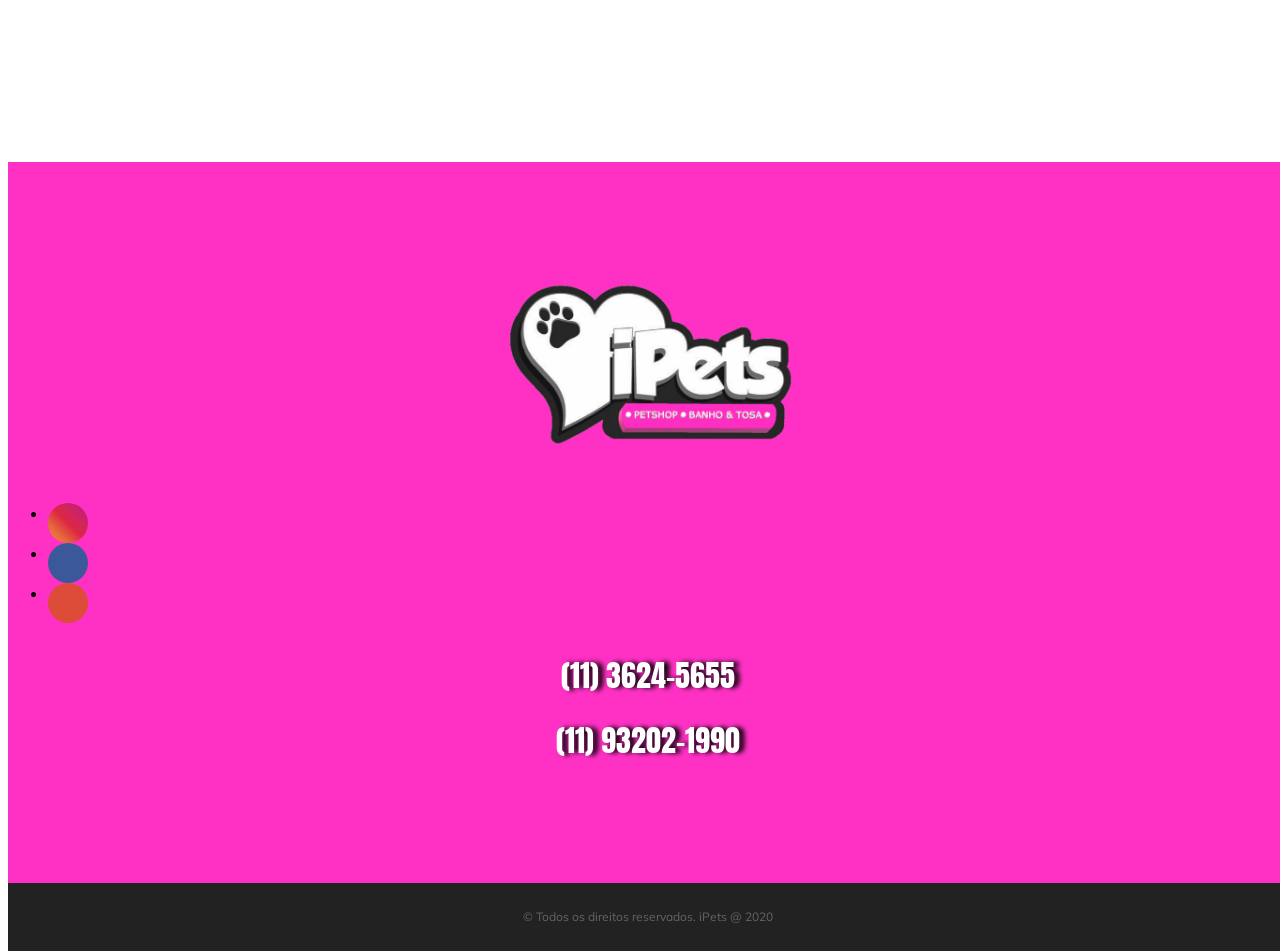
==== commit 96aeb774: "Update index.html" ====
--- a/index.html
+++ b/index.html
@@ -189,14 +189,14 @@
 				</li>
 			</ul>
 
-			<p><a href="tel:11947741378">(11) 3624-5655</a></p>
-			<p><a href="tel:11947741378">(11) 94774-1378</a></p>
+			<p><a href="tel:1136245655">(11) 3624-5655</a></p>
+			<p><a href="tel:11932021990">(11) 93202-1990</a></p>
 		</div>
 	</section>
 
 	<footer>
 		<div class="container">
-			<p>© Todos os direitos reservados. iPets @ 2019</p>
+			<p>© Todos os direitos reservados. iPets @ 2020</p>
 		</div>
 	</footer>
 
@@ -213,4 +213,4 @@
   
 
 
-</body></html>+</body></html>
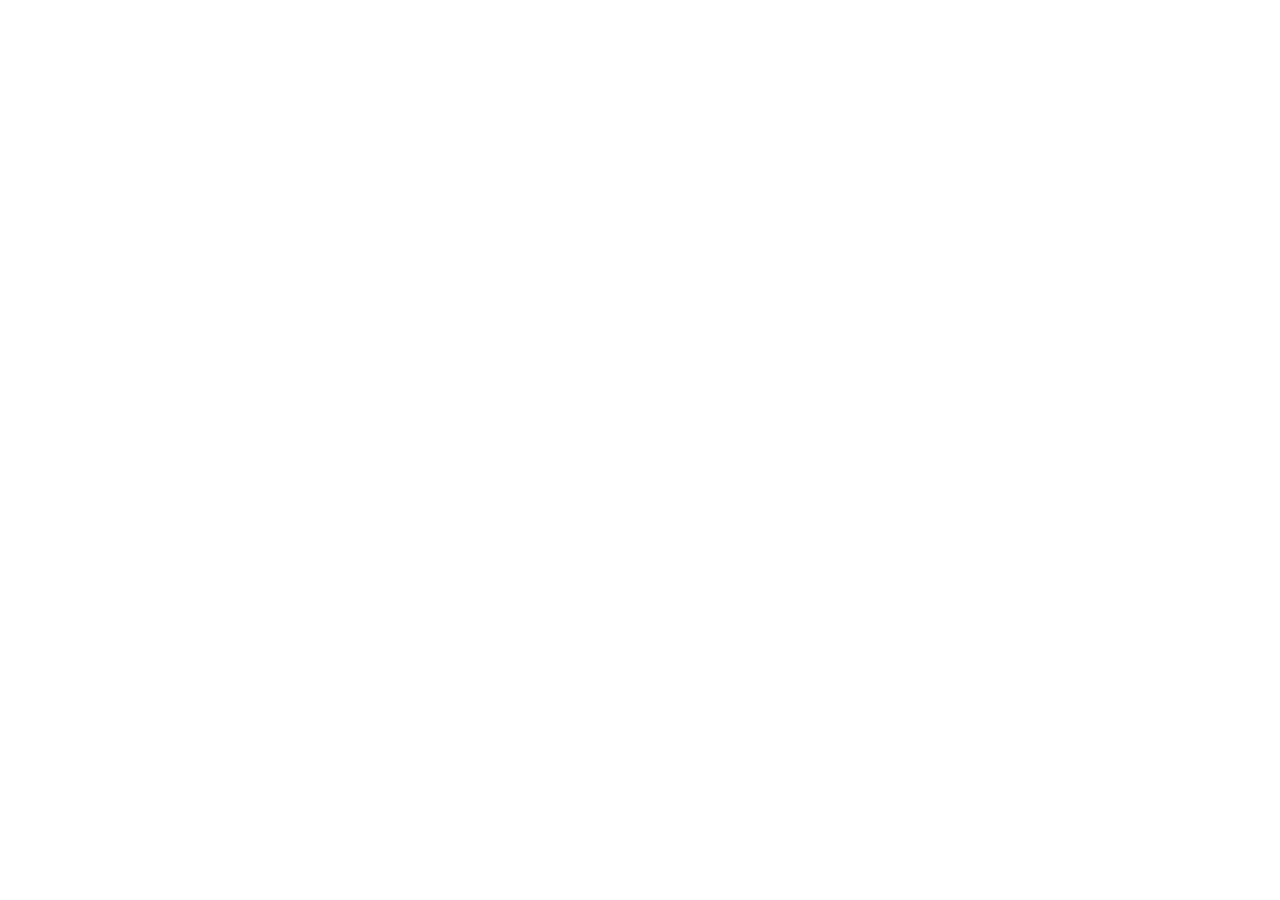
==== commit da20198e: "App Flutter" ====
--- a/index.html
+++ b/index.html
@@ -1,216 +1,38 @@
 <!DOCTYPE html>
-<html lang="en"><head>
+<html>
+<head>
+  <!--
+    If you are serving your web app in a path other than the root, change the
+    href value below to reflect the base path you are serving from.
 
-	<meta charset="utf-8">
-	<meta name="viewport" content="width=device-width, initial-scale=1, shrink-to-fit=no">
-	<meta name="description" content="">
-	<meta name="author" content="">
+    The path provided below has to start and end with a slash "/" in order for
+    it to work correctly.
 
-	<title>iPets - Estética para o seu pet!</title>
+    For more details:
+    * https://developer.mozilla.org/en-US/docs/Web/HTML/Element/base
 
-	<!-- favicon -->
-	<link href="img/favicon.png" rel="shortcut icon" type="image/x-icon">
+    This is a placeholder for base href that will be replaced by the value of
+    the `--base-href` argument provided to `flutter build`.
+  -->
+  <base href="$FLUTTER_BASE_HREF">
 
-	<!-- Bootstrap core CSS -->
-	<link href="vendor/bootstrap/css/bootstrap.min.css" rel="stylesheet">
+  <meta charset="UTF-8">
+  <meta content="IE=Edge" http-equiv="X-UA-Compatible">
+  <meta name="description" content="A new Flutter project.">
 
-	<!-- Custom fonts for this template -->
-	<link href="vendor/font-awesome/css/font-awesome.min.css" rel="stylesheet">
-	<link href="vendor/simple-line-icons/css/simple-line-icons.css" rel="stylesheet">
-	<link href="https://fonts.googleapis.com/css?family=Lato" rel="stylesheet">
-	<link href="https://fonts.googleapis.com/css?family=Catamaran:100,200,300,400,500,600,700,800,900" rel="stylesheet">
-	<link href="https://fonts.googleapis.com/css?family=Muli" rel="stylesheet">
+  <!-- iOS meta tags & icons -->
+  <meta name="mobile-web-app-capable" content="yes">
+  <meta name="apple-mobile-web-app-status-bar-style" content="black">
+  <meta name="apple-mobile-web-app-title" content="conversor_de_medidas">
+  <link rel="apple-touch-icon" href="icons/Icon-192.png">
 
-	<!-- Plugin CSS -->
-	<link href="device-mockups/device-mockups.min.css" rel="stylesheet">
+  <!-- Favicon -->
+  <link rel="icon" type="image/png" href="favicon.png"/>
 
-	<!-- Custom styles for this template -->
-	<link href="css/new-age.min.css" rel="stylesheet">
-
+  <title>conversor_de_medidas</title>
+  <link rel="manifest" href="manifest.json">
 </head>
-
-  <body id="page-top">
-
-	<!-- Navigation -->
-	<nav class="navbar navbar-expand-lg navbar-light fixed-top" id="mainNav">
-		<div class="container">
-			<a class="navbar-brand js-scroll-trigger" href="#page-top">
-				<img width="100" alt="" src="./img/logo.png">
-			</a>
-			<button class="navbar-toggler navbar-toggler-right" aria-expanded="false" aria-controls="navbarResponsive" aria-label="Toggle navigation" type="button" data-target="#navbarResponsive" data-toggle="collapse">
-				Menu
-				<i class="fa fa-bars"></i>
-			</button>
-			<div class="collapse navbar-collapse" id="navbarResponsive">
-				<ul class="navbar-nav ml-auto">
-					<li class="nav-item">
-						<a class="nav-link js-scroll-trigger" href="#about">Sobre</a>
-					</li>
-					<li class="nav-item">
-						<a class="nav-link js-scroll-trigger" href="#services">Serviços</a>
-					</li>
-					<li class="nav-item">
-						<a class="nav-link js-scroll-trigger" href="#contact">Contato</a>
-					</li>
-				</ul>
-			</div>
-		</div>
-	</nav>
-
-	<header class="masthead">
-		<div class="container h-100">
-			<div class="row h-100">
-				<div class="col-lg-12 my-auto">
-					<div class="header-content mx-auto">
-						<h1 class="mb-5">O LUGAR IDEAL PARA O SEU PET</h1>
-						<a class="btn btn-outline btn-xl js-scroll-trigger" href="#about">Conheça mais</a>
-					</div>
-				</div>
-			</div>
-		</div>
-	</header>
-
-	<section class="about bg-primary text-center" id="about">
-		<div class="container">
-			<div class="row">
-				<div class="col-md-10 mx-auto">
-					<h2 class="section-heading">SOBRE iPETS</h2>
-					<p>
-						<center>O iPets é uma empresa especializada em banho e tosa de animais.</center>
-					</p>
-					<p>
-						<center>Criada com o conceito de propagar amor e diversão para os bichinhos que no fazer bem!!</center>
-					</p>
-					<p>
-						<center><h3>Um jeito diferente para deixar seu pet lindo, cheiroso e feliz!!</h3></center>
-					</p>
-				</div>
-			</div>
-		</div>
-	</section>
-
-	<section class="services" id="services">
-		<div class="container">
-			<div class="section-heading text-center">
-				<h2>Serviços</h2>
-				<p class="text-muted">Conheça todos os nossos serviços, feitos com muito amor!</p>
-				<hr>
-			</div>
-			<div class="row">
-				<div class="col-lg-12 my-auto">
-					<div class="container-fluid">
-						<div class="row">
-							<div class="col-lg-4">
-								<div class="service-item">
-									<img alt="" src="img/services/banho.jpg">
-									<h3>Banho</h3>
-									<p class="text-muted">
-										Feito por profissional qualificado, com produtos próprios para animais, toalhas individuais.
-									</p>
-								</div>
-							</div>
-							<div class="col-lg-4">
-								<div class="service-item">
-									<img alt="" src="img/services/tosa-higienica.jpg">
-									<h3>Tosa Higiênica</h3>
-									<p class="text-muted">A tosa higiênica ajuda a manter a saúde do animal prevenindo o acúmulo de excretas em seus pelos.</p>
-								</div>
-							</div>
-							<div class="col-lg-4">
-								<div class="service-item">
-										<img alt="" src="img/services/tosa.jpg">
-									<h3>Tosa</h3>
-									<p class="text-muted">Realizamos tosa geral, higiênica e padrão da raça. Todas feitas por profissional capacitado.</p>
-								</div>
-							</div>
-						</div>
-						<div class="row">	
-							<div class="col-lg-4">
-								<div class="service-item">
-									<img alt="" src="img/services/hidratacao.jpg">
-									<h3>Hidratação</h3>
-									<p class="text-muted">Indicada para a maioria das raças de cães, principalmente as de pelos longos com propensão  para embolar.</p>
-								</div>
-							</div>
-							<div class="col-lg-4">
-								<div class="service-item">
-									<img alt="" src="img/services/desembolo.jpg">
-									<h3>Desembolo</h3>
-									<p class="text-muted">
-										O desembolo de pelos é o ato de desfazer os nós que são formados nos pet e é feito utilizando ferramentas e produtos específicos.
-									</p>
-								</div>
-							</div>
-							<div class="col-lg-4">
-								<div class="service-item">
-									<img alt="" src="img/services/escova-dentes-caes.jpg">
-									<h3>Escovação de dentes</h3>
-									<p class="text-muted">A escovação é feita com produtos específicos para animais, ajuda a evitar formação de placa bacteriana, cáries, tártaro e gengivite e no combate ao mau-hálito.</p>
-								</div>
-							</div>
-						</div>
-						<div class="row">
-							<div class="col-lg-4">
-							</div>
-							<div class="col-lg-4">
-								<div class="service-item">
-									<img alt="" src="img/services/corte-unha.jpg">
-									<h3>Corte das Unhas</h3>
-									<p class="text-muted">As unhas grandes podem interferir na “pisada” do animal, fraturar naturalmente ou serem arrancadas acidentalmente, causando muita dor, sangramento intenso. quedas e entortar machucando os coxins plantares.</p>
-								</div>
-							</div>
-						</div>
-					</div>
-				</div>
-			</div>
-		</div>
-	</section>
-
-	<section class="contact bg-primary" id="contact">
-		<div class="container">
-			<h2>
-				<img style="width:300px" src="img/logo.png">
-			</h2>
-			<ul class="list-inline list-social">
-				<li class="list-inline-item social-instagram">
-					<a href="https://www.instagram.com/ipetsbanhoetosa/" target="_blank">
-					<i class="fa fa-instagram"></i>
-					</a>
-				</li>
-				<li class="list-inline-item social-facebook">
-					<a href="https://www.facebook.com/ipetsbanhoetosa1" target="_blank">
-					<i class="fa fa-facebook"></i>
-					</a>
-				</li>
-				<li class="list-inline-item social-email">
-					<a href="mailto:contato@ipetsbanhoetosa.com.br">
-					<i class="fa fa-envelope"></i>
-					</a>
-				</li>
-			</ul>
-
-			<p><a href="tel:1136245655">(11) 3624-5655</a></p>
-			<p><a href="tel:11932021990">(11) 93202-1990</a></p>
-		</div>
-	</section>
-
-	<footer>
-		<div class="container">
-			<p>© Todos os direitos reservados. iPets @ 2020</p>
-		</div>
-	</footer>
-
-	<!-- Bootstrap core JavaScript -->
-	<script src="vendor/jquery/jquery.min.js"></script>
-	<script src="vendor/bootstrap/js/bootstrap.bundle.min.js"></script>
-
-	<!-- Plugin JavaScript -->
-	<script src="vendor/jquery-easing/jquery.easing.min.js"></script>
-
-	<!-- Custom scripts for this template -->
-	<script src="js/new-age.min.js"></script>
-
-  
-
-
-</body></html>
+<body>
+  <script src="flutter_bootstrap.js" async></script>
+</body>
+</html>
